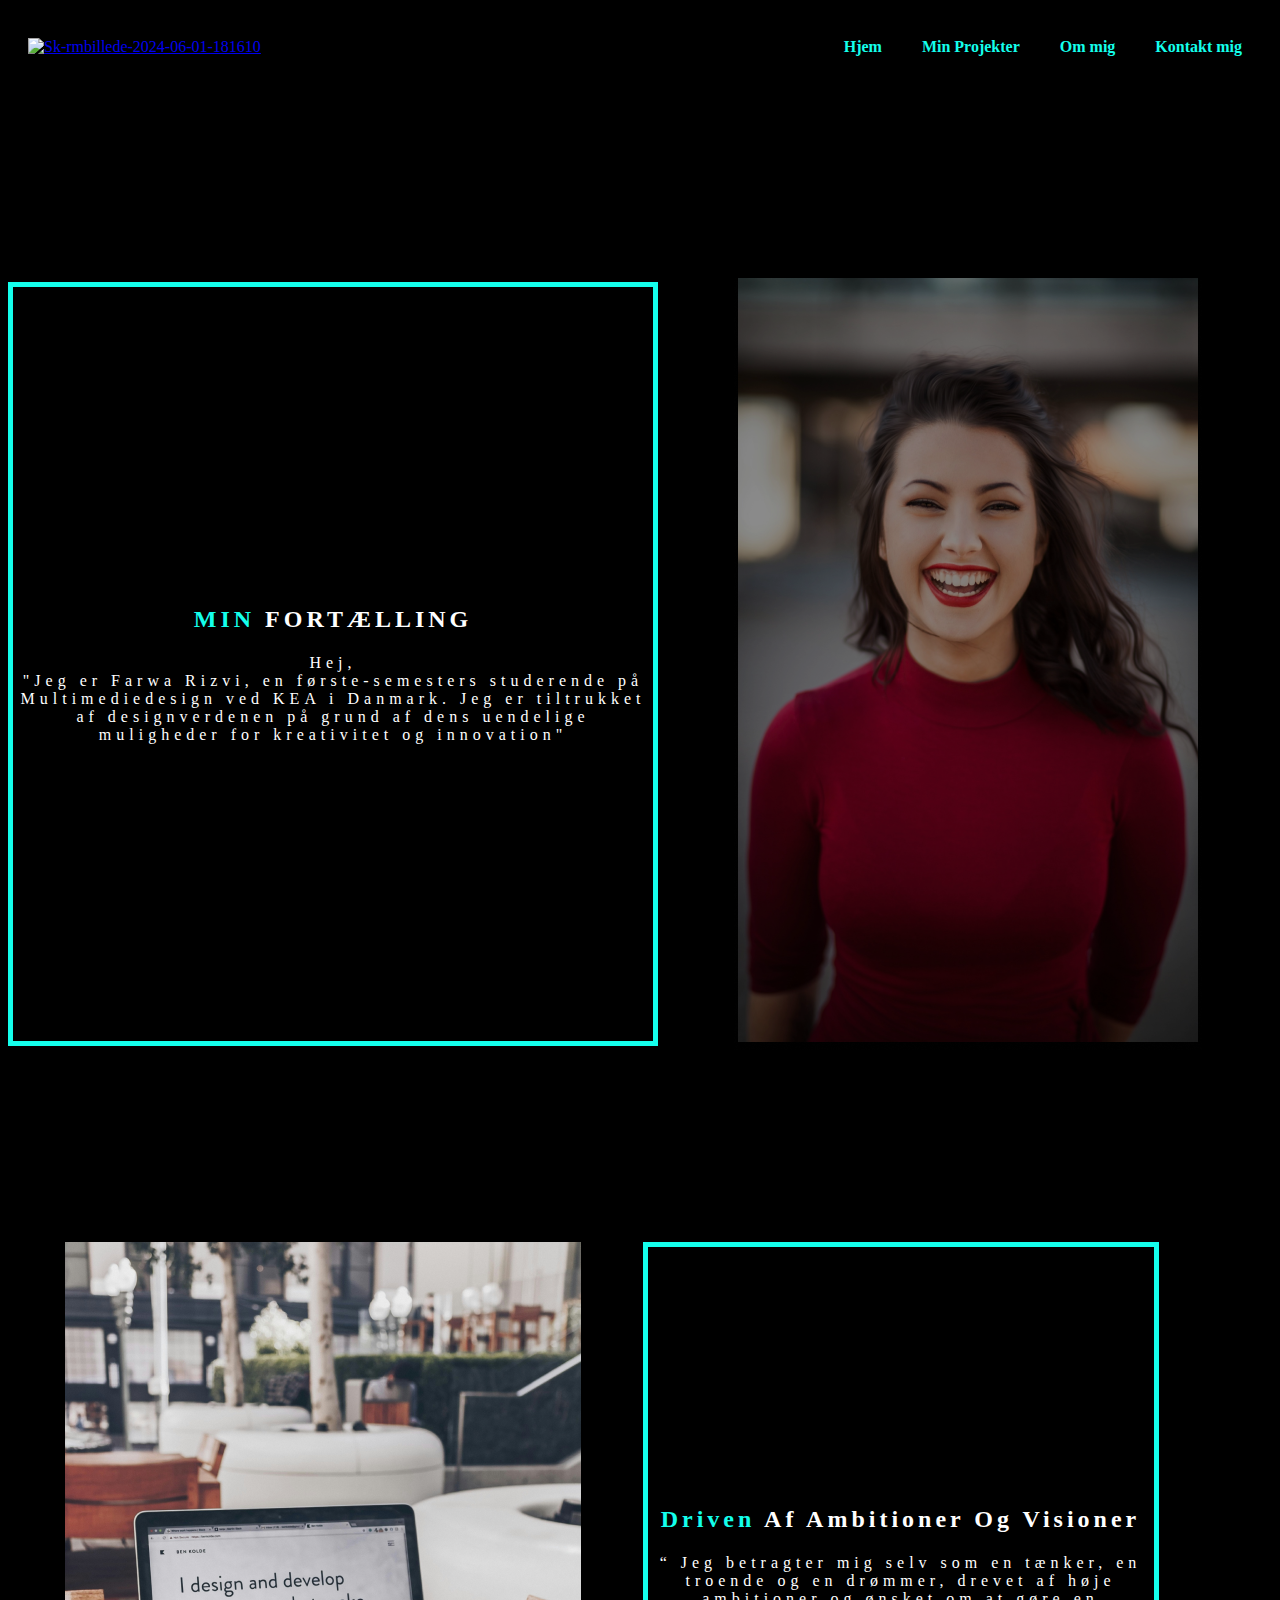
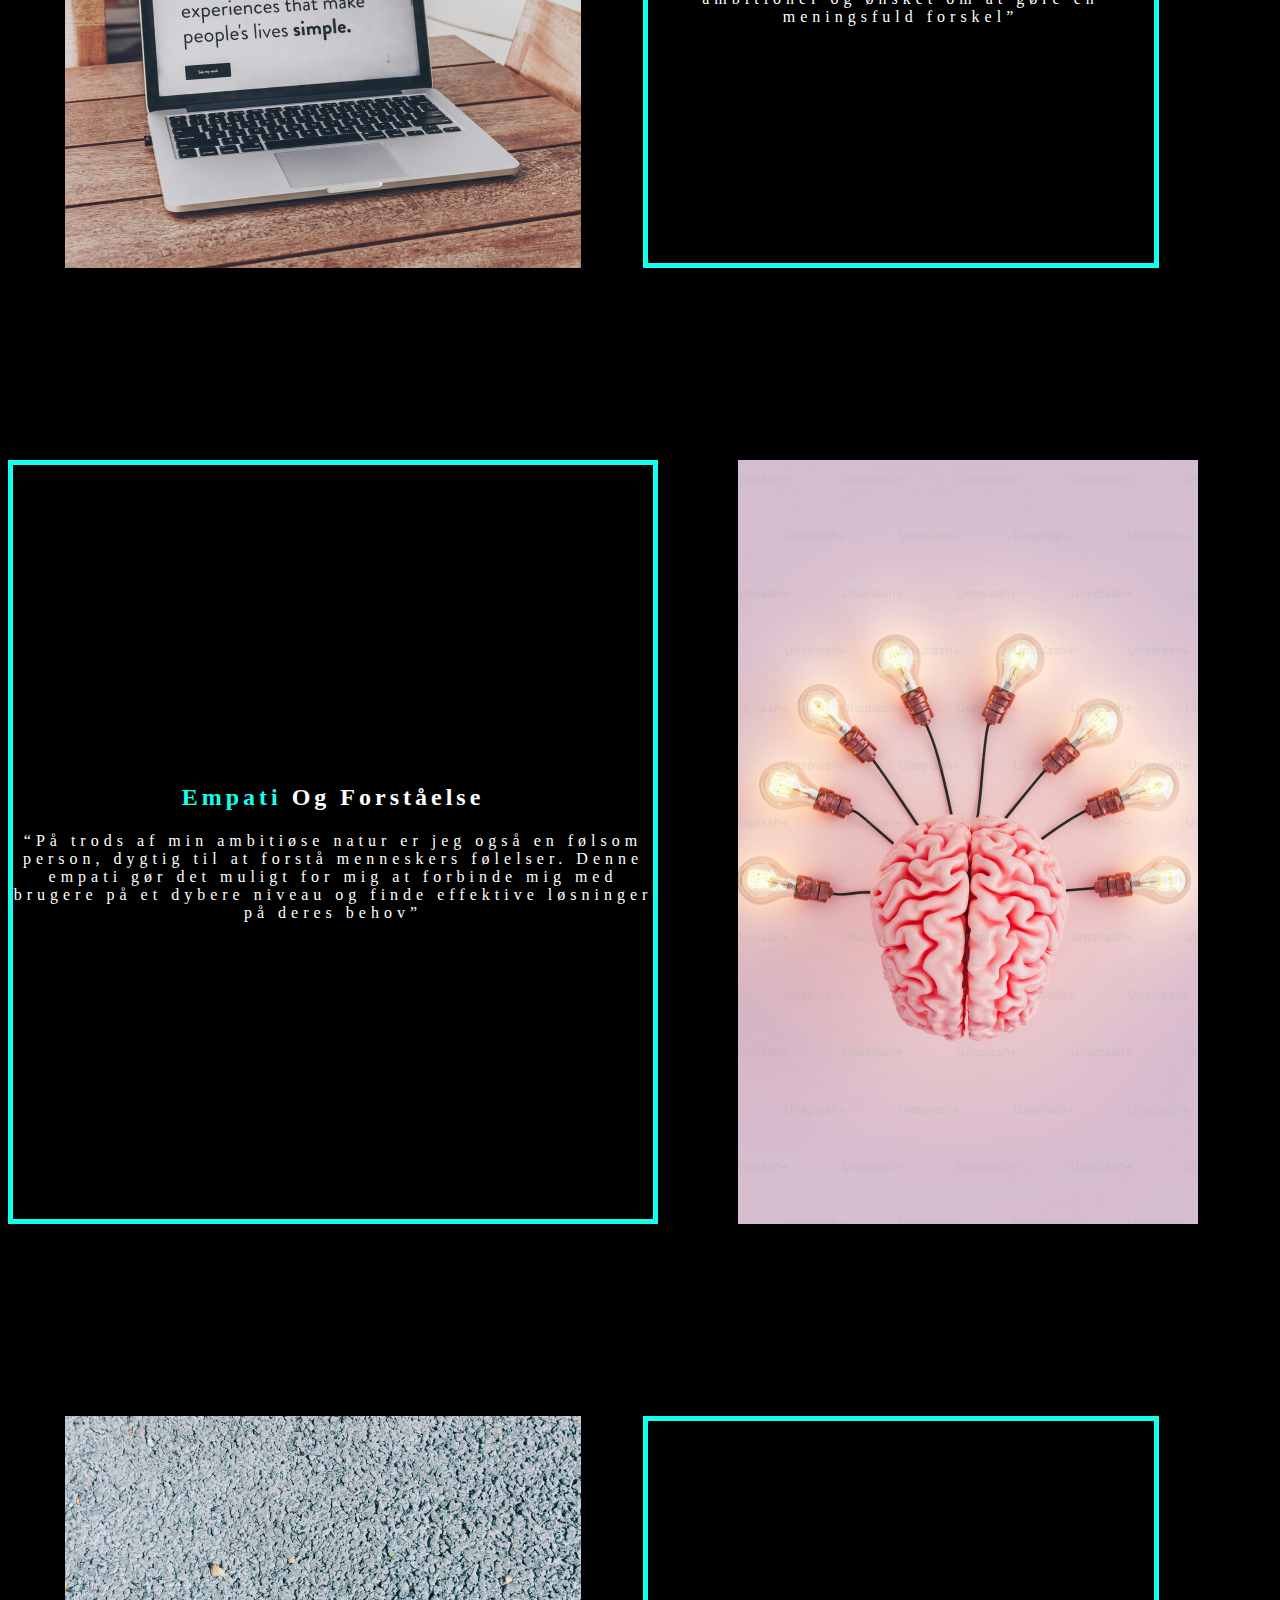
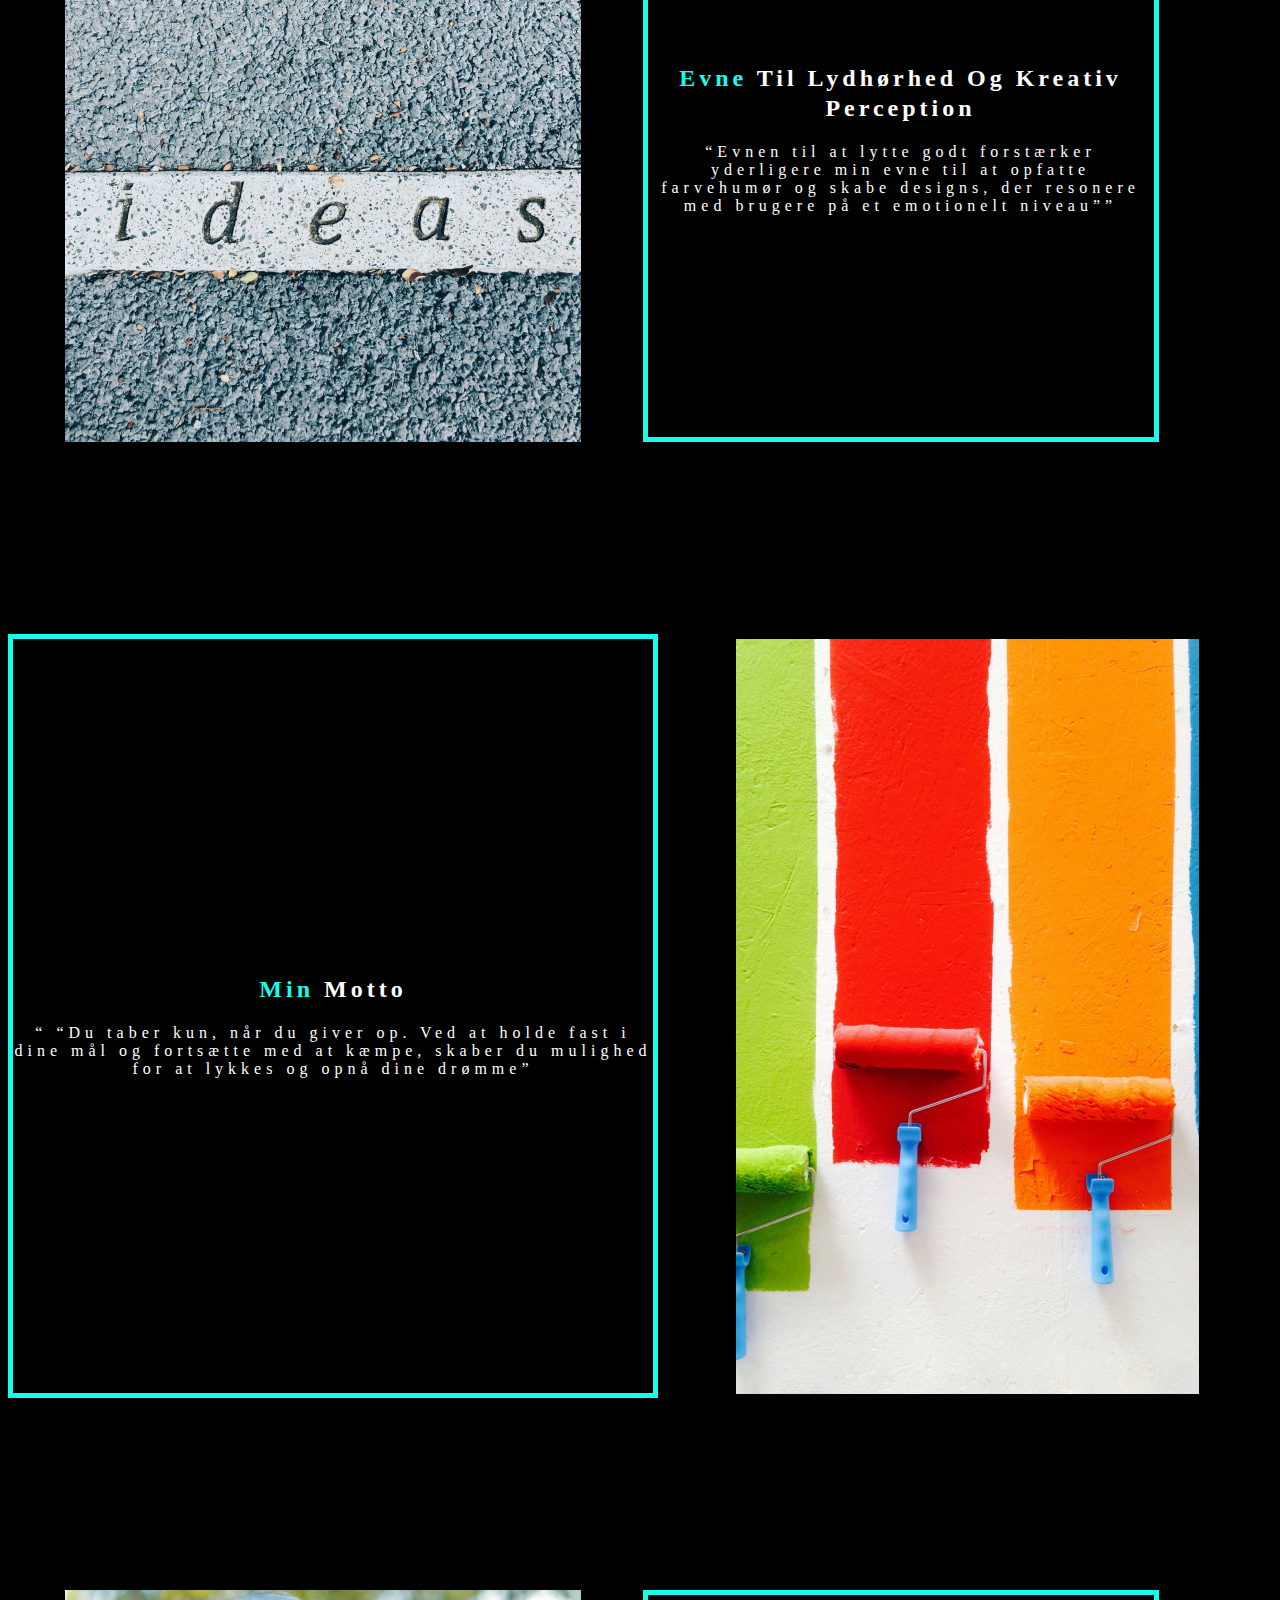
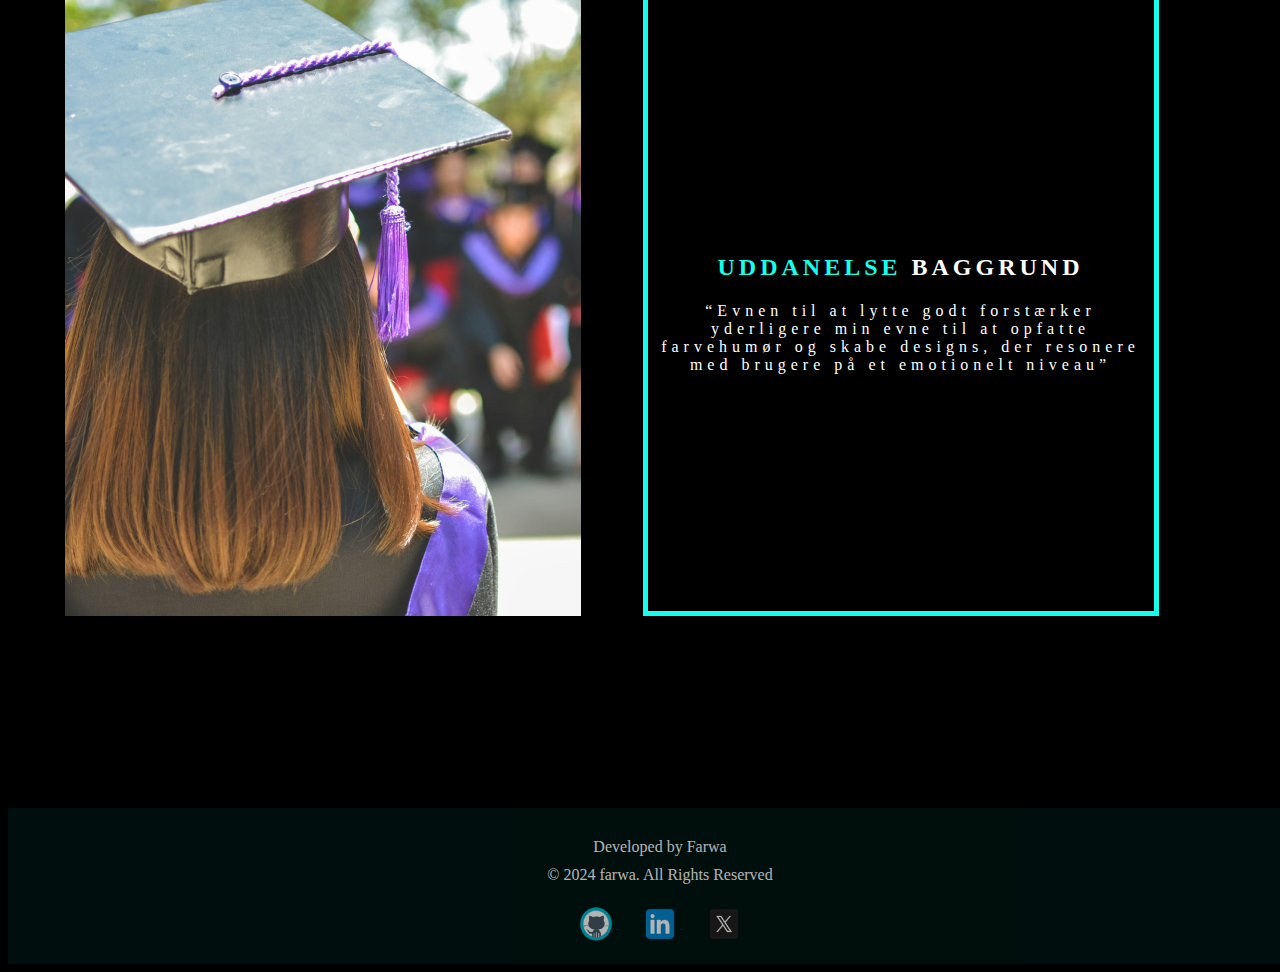
==== about.html @ d620ebc9 "work in progress" ====
<!DOCTYPE html>
<html lang="en">

<head>
    <meta charset="UTF-8">
    <meta name="viewport" content="width=device-width, initial-scale=1.0">
    <title>Om mig</title>
    <link rel="stylesheet" href="menu.css">
    <link rel="stylesheet" href="about.css">
    <!-- <link rel="stylesheet" href="footer.css"> -->
    <link rel="preconnect" href="https://fonts.googleapis.com">
    <link rel="preconnect" href="https://fonts.gstatic.com" crossorigin>
    <link href="https://fonts.googleapis.com/css2?family=Roboto+Mono:ital,wght@0,100..700;1,100..700&display=swap"
        rel="stylesheet">
    <link rel="preconnect" href="https://fonts.googleapis.com">
    <link rel="preconnect" href="https://fonts.gstatic.com" crossorigin>
    <link
        href="https://fonts.googleapis.com/css2?family=Roboto+Flex:opsz,wght@8..144,100..1000&family=Roboto+Mono:ital,wght@0,100..700;1,100..700&display=swap"
        rel="stylesheet">
</head>

<body>
    <!-- <div id="particles"></div> -->
    <!-- navbar -->
    <header>
        <div class="logo">
            <a href="/">
                <img src="https://i.ibb.co/Wgs2526/Sk-rmbillede-2024-06-01-181610.png"
                    alt="Sk-rmbillede-2024-06-01-181610"></a>

        </div>
        <nav>
            <ul class="menu">
                <li><a href="index.html">Hjem</a></li>
                <li><a href="projects.html">Min Projekter</a></li>
                <li><a href="about.html">Om mig</a></li>
                <li><a href="contact.html">Kontakt mig</a></li>
            </ul>
            <div class="burger">
                <div class="line"></div>
                <div class="line"></div>
                <div class="line"></div>
            </div>
        </nav>
    </header>
    <!-- end of navbar -->
    <!-- hero -->
    <div class="my-story grid-container">
        <div class="my-text">
            <h2 class="mission"><span style="color: rgba(20, 255, 236, 1);">MIN</span> FORTÆLLING</h2>
            <p class="support">Hej,<br>
                "Jeg er Farwa Rizvi, en første-semesters studerende på Multimediedesign ved KEA i Danmark. Jeg er
                tiltrukket af
                designverdenen på grund af dens uendelige muligheder for kreativitet og innovation"

            </p>
        </div>
        <div class="my-image">
            <img src="assets/mystoryimg.png" alt="my-story">
        </div>
    </div>
    <div class="ambitionstory grid-container">
        <div class="ambition-image">
            <img src="assets/designstory.png" alt="mydesign">
        </div>
        <div class="my-ambition">
            <h2 class="mission"><span style="color: rgba(20, 255, 236, 1);">Driven</span> af Ambitioner og Visioner</h2>
            <p class="support">“ Jeg betragter mig selv som en tænker, en troende og en drømmer, drevet af høje
                ambitioner og ønsket om at gøre en
                meningsfuld forskel”
            </p>
        </div>

    </div>
    <div class="my-story grid-container">
        <div class="my-text">
            <h2 class="mission"><span style="color: rgba(20, 255, 236, 1);">Empati</span> og forståelse</h2>
            <p class="support">“På trods af min ambitiøse natur er jeg også en følsom person, dygtig til at forstå
                menneskers følelser. Denne empati
                gør det muligt for mig at forbinde mig med brugere på et dybere niveau og finde effektive løsninger på
                deres behov”
            </p>
        </div>
        <div class="my-image">
            <img src="assets/empati.png" alt="my-story">
        </div>
    </div>

    <div class="ambitionstory grid-container">
        <div class="ambition-image">
            <img src="assets/ideasreal.png" alt="mydesign">
        </div>
        <div class="my-ambition">
            <h2 class="mission"><span style="color: rgba(20, 255, 236, 1);">Evne</span> til Lydhørhed og Kreativ
                Perception</h2>
            <p class="support">“Evnen til at lytte godt forstærker yderligere min evne til at opfatte farvehumør og
                skabe designs, der resonere med
                brugere på et emotionelt niveau””
            </p>
        </div>

    </div>
    <div class="my-story grid-container">
        <div class="my-text">
            <h2 class="mission"><span style="color: rgba(20, 255, 236, 1);">Min</span> Motto</h2>
            <p class="support">“ “Du taber kun, når du giver op. Ved at holde fast i dine mål og fortsætte med at kæmpe,
                skaber du mulighed for at lykkes
                og opnå dine drømme”
            </p>
        </div>
        <div class="my-image">
            <img src="assets/myrealmotto.png" alt="mydesign">
        </div>

    </div>
    <div class="ambitionstory grid-container">
        <div class="ambition-image">
            <img src="assets/graduate.png" alt="mydesign">
        </div>
        <div class="my-ambition">
            <h2 class="mission"><span style="color: rgba(20, 255, 236, 1);">UDDANELSE </span>BAGGRUND</h2>
            <p class="support">“Evnen til at lytte godt forstærker yderligere min evne til at opfatte farvehumør og
                skabe designs, der resonere med
                brugere på et emotionelt niveau”
            </p>
        </div>

    </div>
    <footer>
        <div class="col3">
            <div class="footer-text">
                <p>Developed by Farwa</p>
            </div>
            <div class="footer-text">
                <p>
                    © 2024 farwa. All Rights Reserved </p>

            </div>
            <div class="social-icons">
                <a href="https://github.com/farwa110/git-test/settings/pages" target="my github profile">
                    <img src="assets/GitHub.png" alt="GitHub">
                </a>
                <a href="https://www.linkedin.com/feed/" target="_blank">
                    <img src="assets/LinkedIn.png" alt="LinkedIn">
                </a>
                <a href="https://x.com/" target="_blank">
                    <img src="assets/TwitterX.png" alt="Twitter">
                </a>

            </div>

        </div>
    </footer>
    <!-- end of footer -->































    <script src="menu.js"></script>
</body>

</html>
---- menu.css ----
header {
  display: flex;
  justify-content: space-between;
  align-items: center;
  padding: 20px;
  background-color: black;
  box-shadow: 0 0 10px rgba(0, 0, 0, 0.1);
}

.logo img {
  width: 50px;
  height: 50px;
}

nav {
  display: flex;
  align-items: center;
}

.menu {
  display: flex;
  list-style: none;
  margin: 0;
  padding: 0;
}

.menu li {
  margin-right: 20px;
}

.menu li:last-child {
  margin-right: 0;
}

.menu a {
  display: block;
  padding: 10px;
  color: rgba(20, 255, 236, 1);
  text-decoration: none;
  transition: color 0.3s;
  text-align: end;
  font-weight: bold;
}

.menu a:hover {
  color: white;
}

.burger {
  width: 30px;
  height: 20px;
  cursor: pointer;
}

.burger .line {
  width: 100%;
  height: 2px;
  background-color: rgba(20, 255, 236, 1);
  margin-bottom: 5px;
  transition: 0.2s linear;
}
.burger {
  display: none;
}
@media screen and (max-width: 800px) {
  .menu {
    display: none;
  }
  .burger {
    display: block;
  }
  .burger.active .line:nth-child(1) {
    transform: rotate(45deg) translate(5px, 5px);
    transition: 0.2s linear;
  }

  .burger.active .line:nth-child(2) {
    opacity: 0;
    transition: 0.15s linear;
  }

  .burger.active .line:nth-child(3) {
    transform: rotate(-45deg) translate(5px, -5px);
    transition: 0.2s linear;
  }

  nav.active .menu {
    display: block;
    background-color: black;
    position: absolute;
    top: 60px;
    left: 0;
    width: 100%;
    box-shadow: 0 0 10px rgba(0, 0, 0, 0.1);
    z-index: 1;
  }

  nav.active .menu li {
    margin: 10px 20px;
  }

  nav.active .menu a {
    font-size: 24px;
  }
}
---- about.css ----
body {
  background: black;
}
/*
=============== 
Variables
===============
*/
:root {
  --ff-primary: "Roboto", monospace;
  --ff-secondary: "Roboto flex", sans-serif;
  --spacing: 0.25rem;
  --radius: 0.5rem;
}
/*
=============== 
Global Styles
===============
*/
h1,
h2,
h3,
h4 {
  letter-spacing: var(--spacing);
  text-transform: capitalize;
  line-height: 1.25;
  font-family: var(--ff-primary);
  color: white;
  font-family: Roboto monospace;
}
h1 {
  font-size: 4rem;
}
h2 {
  font-size: 1.5rem;
}
.underline h2 {
  white-space: nowrap;
}

h3 {
  font-size: 2.5rem;
  text-align: center;
  margin-top: 3rem;
  margin-bottom: 3rem;
}
h4 {
  font-size: 0.875rem;
}
/* .my-story {
  display: grid;
  grid-template-columns: 1fr 1fr;
  gap: 10px;
  justify-content: center;
  margin-top: 12rem;
}
.my-text {
  border: solid 1px white;
}
.ambitionstory {
  display: grid;
  grid-template-columns: 1fr 1fr;
  gap: 10px;
  justify-content: center;
  margin-top: 12rem;
}
.my-ambition {
  border: solid 1px white;
} */
.grid-container {
  display: grid;
  grid-template-columns: 1fr 1fr;
  gap: 5px;
  justify-content: center;
  align-items: center;
  margin-top: 12rem;
}

.my-text,
.my-ambition {
  text-align: center;
  border: solid 5px rgba(20, 255, 236, 1);
  display: flex;
  flex-direction: column;
  justify-content: center;
  align-items: center;
}
.my-text {
  height: 764px; /* Set the height to match the image */
  width: 650px; /* Set the width to match the image */
  box-sizing: border-box;
}
.my-ambition {
  height: 626px; /* Set the height to match the image */
  width: 516px; /* Set the width to match the image */
  box-sizing: border-box;
}
.my-image,
.ambition-image {
  display: flex;
  justify-content: center;
  align-items: center;
}

.my-image img,
.ambition-image img {
  max-width: 100%;
  height: auto;
}

h2.mission span {
  color: rgba(20, 255, 236, 1);
}

p.support {
  margin: 0;
  font-style: var(--ff-secondary);
  color: white;
  letter-spacing: 5px;
}

/*
=============== 
footer Section
===============
*/

footer {
  background-color: #001412;
  opacity: 0.7;
  width: 100%;
  text-align: center;
  padding: 20px;
  margin-top: 12rem;
  color: white;
}
.social-icons img {
  width: 40px;
  height: 40px;
  vertical-align: middle;
}
.footer-text p {
  margin: 10px 0;
}

.footer-text {
  margin-bottom: 10px;
}

.footer-social-icons {
  margin-top: 10px;
}
.social-icons {
  margin-top: 20px;
}

.social-icons a {
  margin: 0 10px;
}
---- footer.css ----
footer {
  background-color: #001412;
  opacity: 0.7;
  width: 100%;
  text-align: center;
  padding: 20px;
  margin-top: 12rem;
  color: white;
}
/* .footer-container {
  display: flex;
} */
/* .social-icons {
  display: grid;
  grid-template-rows: 1fr;
} */
.social-icons img {
  width: 40px;
  height: 40px;
  /* vertical-align: middle; */
  margin-left: 50%;
}
.footer-text p {
  margin: 10px 0;
}

.footer-text {
  margin-bottom: 10px;
}

.footer-social-icons {
  margin-top: 10px;
}
.social-icons {
  margin-top: 20px;
}

.social-icons a {
  margin: 0 10px;
}
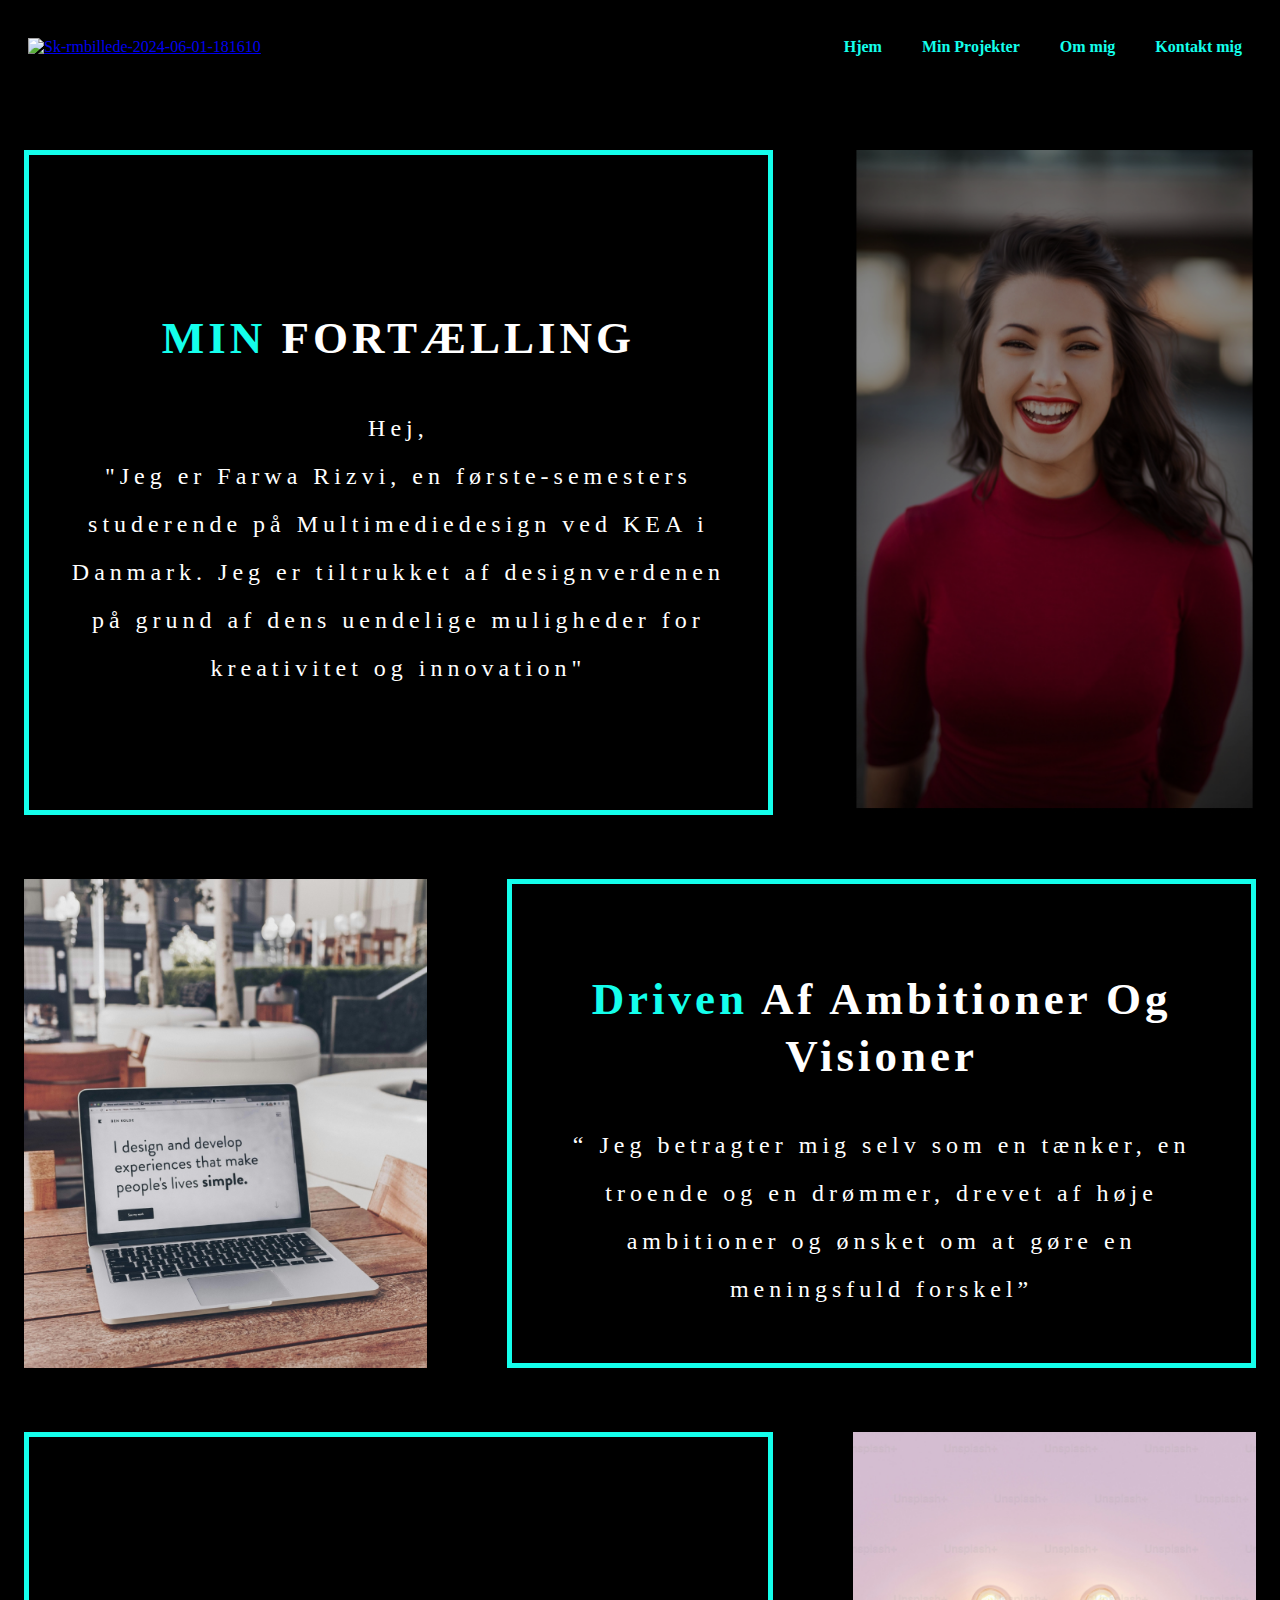
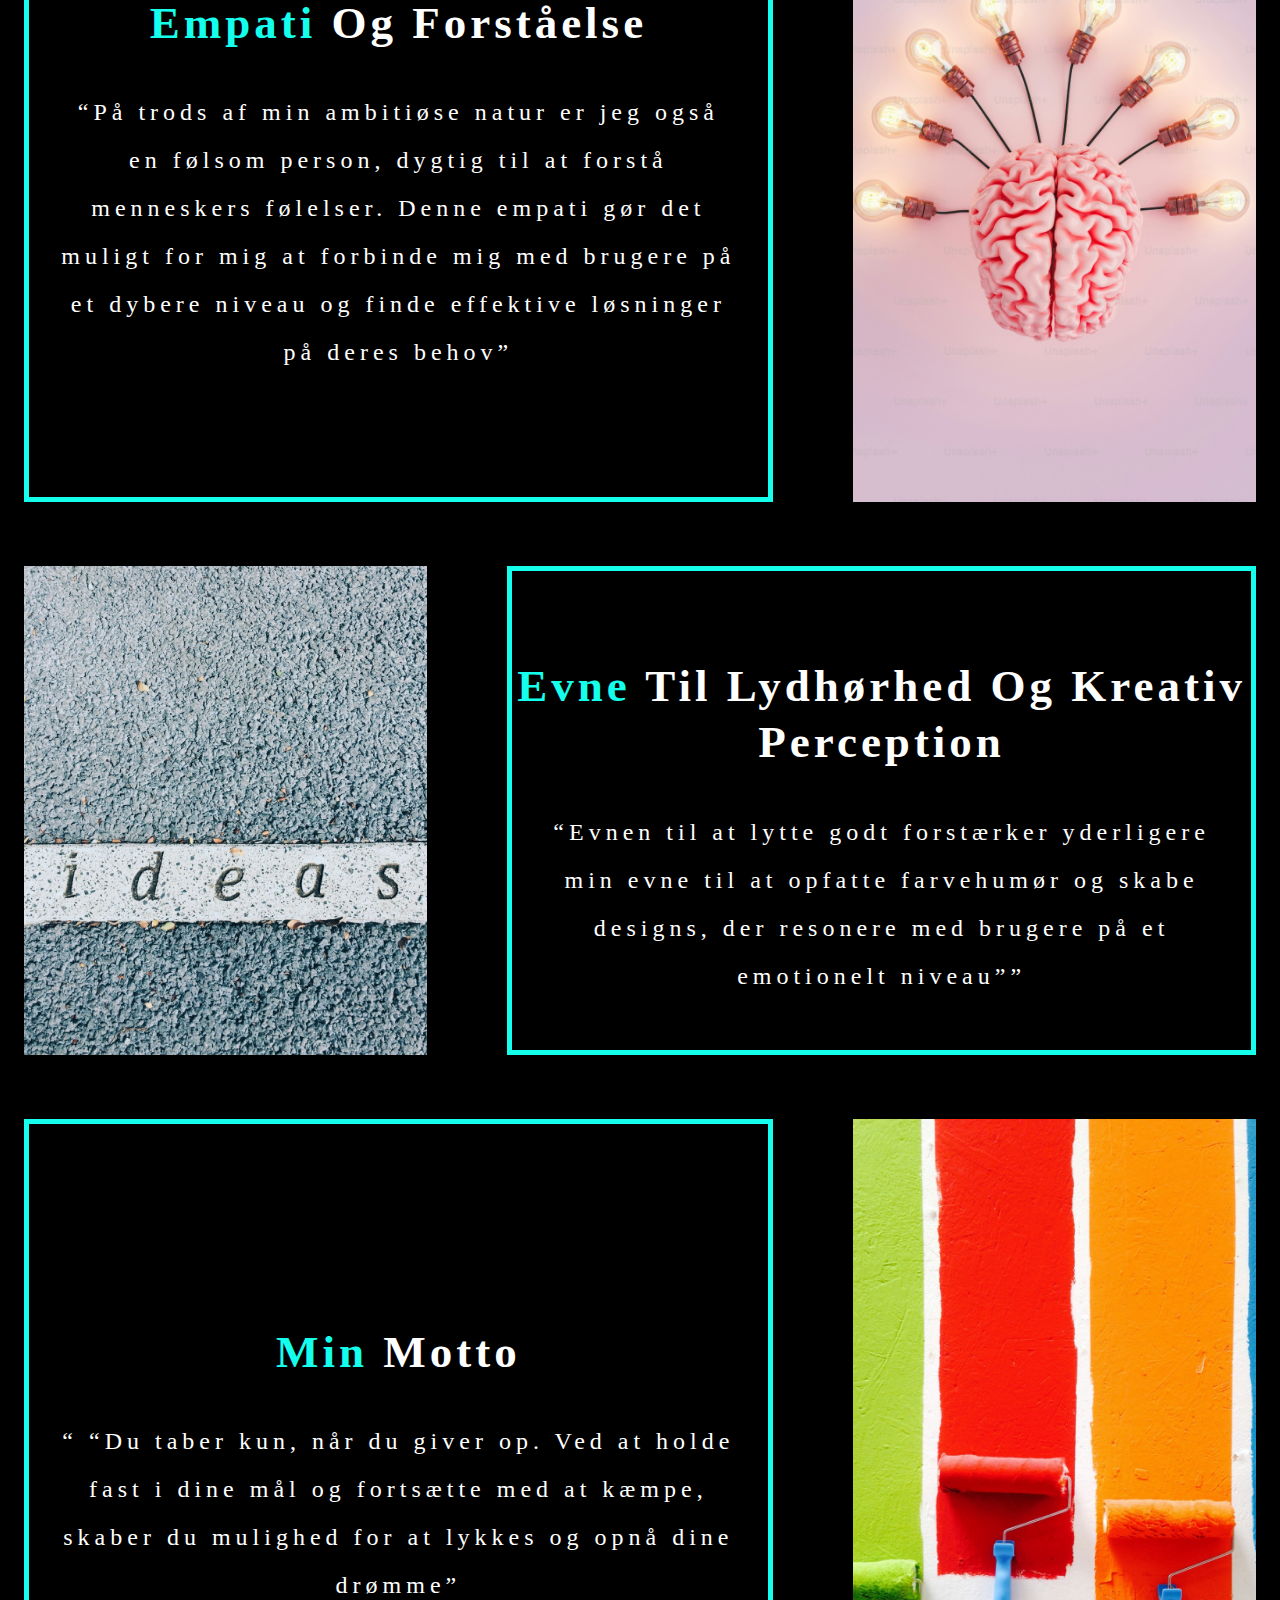
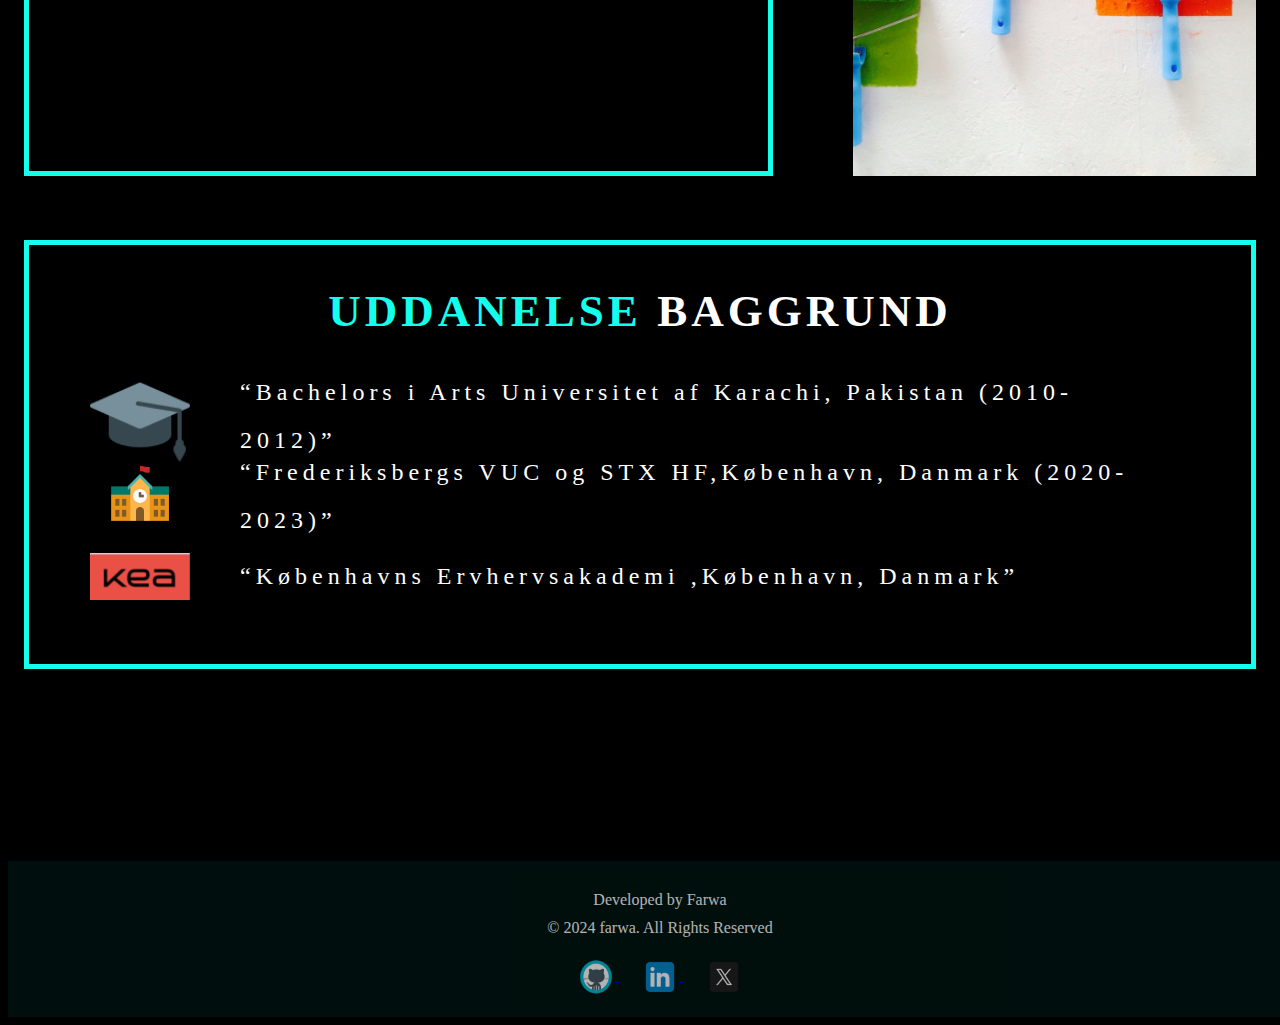
==== commit 6d59d2be: "feat: completed the responsive design" ====
--- a/about.html
+++ b/about.html
@@ -45,7 +45,7 @@
     </header>
     <!-- end of navbar -->
     <!-- hero -->
-    <div class="my-story grid-container">
+    <div class="my-story ">
         <div class="my-text">
             <h2 class="mission"><span style="color: rgba(20, 255, 236, 1);">MIN</span> FORTÆLLING</h2>
             <p class="support">Hej,<br>
@@ -59,7 +59,7 @@
             <img src="assets/mystoryimg.png" alt="my-story">
         </div>
     </div>
-    <div class="ambitionstory grid-container">
+    <div class="ambitionstory ">
         <div class="ambition-image">
             <img src="assets/designstory.png" alt="mydesign">
         </div>
@@ -72,7 +72,7 @@
         </div>
 
     </div>
-    <div class="my-story grid-container">
+    <div class="my-story ">
         <div class="my-text">
             <h2 class="mission"><span style="color: rgba(20, 255, 236, 1);">Empati</span> og forståelse</h2>
             <p class="support">“På trods af min ambitiøse natur er jeg også en følsom person, dygtig til at forstå
@@ -86,7 +86,7 @@
         </div>
     </div>
 
-    <div class="ambitionstory grid-container">
+    <div class="ambitionstory ">
         <div class="ambition-image">
             <img src="assets/ideasreal.png" alt="mydesign">
         </div>
@@ -100,7 +100,7 @@
         </div>
 
     </div>
-    <div class="my-story grid-container">
+    <div class="my-story ">
         <div class="my-text">
             <h2 class="mission"><span style="color: rgba(20, 255, 236, 1);">Min</span> Motto</h2>
             <p class="support">“ “Du taber kun, når du giver op. Ved at holde fast i dine mål og fortsætte med at kæmpe,
@@ -113,16 +113,39 @@
         </div>
 
     </div>
-    <div class="ambitionstory grid-container">
-        <div class="ambition-image">
-            <img src="assets/graduate.png" alt="mydesign">
-        </div>
-        <div class="my-ambition">
+    <div class="ambitionstory-last ">
+
+        <div class="my-ambition ambition-last">
             <h2 class="mission"><span style="color: rgba(20, 255, 236, 1);">UDDANELSE </span>BAGGRUND</h2>
-            <p class="support">“Evnen til at lytte godt forstærker yderligere min evne til at opfatte farvehumør og
-                skabe designs, der resonere med
-                brugere på et emotionelt niveau”
-            </p>
+            <div class="education">
+                <img src="./assets/graduation_cap.png" alt="Description of Image">
+                <p class="support">“Bachelors i Arts
+                    Universitet af Karachi,
+                    Pakistan (2010-2012)”
+                </p>
+
+            </div>
+            <div class="education">
+                <img src="./assets/school_b.png" alt="Description of Image">
+
+                <p class="support">“Frederiksbergs VUC og STX
+                    HF,København,
+                    Danmark (2020-2023)”
+                </p>
+            </div>
+
+
+            <div class="education">
+                <img src="./assets/kea_logo.png" alt="Description of Image">
+                <p class="support">“Københavns Ervhervsakademi
+                    ,København,
+                    Danmark”
+                </p>
+
+            </div>
+
+
+
         </div>
 
     </div>
--- a/about.css
+++ b/about.css
@@ -47,32 +47,28 @@
 h4 {
   font-size: 0.875rem;
 }
-/* .my-story {
+.my-story {
   display: grid;
-  grid-template-columns: 1fr 1fr;
-  gap: 10px;
-  justify-content: center;
-  margin-top: 12rem;
-}
-.my-text {
+  grid-template-columns: 1.3fr 0.7fr;
+  gap: 5rem;
+  justify-content: center;
+  align-items: center;
+  margin: 4rem 1rem;
+}
+/* .my-text {
   border: solid 1px white;
-}
+} */
 .ambitionstory {
   display: grid;
-  grid-template-columns: 1fr 1fr;
-  gap: 10px;
-  justify-content: center;
-  margin-top: 12rem;
-}
-.my-ambition {
+  grid-template-columns: 0.7fr 1.3fr;
+  gap: 5rem;
+  justify-content: center;
+  margin: 4rem 1rem;
+}
+/* .my-ambition {
   border: solid 1px white;
-} */
+}  */
 .grid-container {
-  display: grid;
-  grid-template-columns: 1fr 1fr;
-  gap: 5px;
-  justify-content: center;
-  align-items: center;
   margin-top: 12rem;
 }
 
@@ -86,13 +82,13 @@
   align-items: center;
 }
 .my-text {
-  height: 764px; /* Set the height to match the image */
-  width: 650px; /* Set the width to match the image */
+  height: 100%; /* Set the height to match the image */
+  width: 100%; /* Set the width to match the image */
   box-sizing: border-box;
 }
 .my-ambition {
-  height: 626px; /* Set the height to match the image */
-  width: 516px; /* Set the width to match the image */
+  height: 100%; /* Set the height to match the image */
+  width: 100%; /* Set the width to match the image */
   box-sizing: border-box;
 }
 .my-image,
@@ -104,8 +100,8 @@
 
 .my-image img,
 .ambition-image img {
-  max-width: 100%;
-  height: auto;
+  width: 100%;
+  height: 100%;
 }
 
 h2.mission span {
@@ -118,7 +114,90 @@
   color: white;
   letter-spacing: 5px;
 }
-
+.mission {
+  font-size: 45px;
+}
+.support {
+  font-size: 24px;
+  padding: 0px 30px;
+  line-height: 2;
+}
+.ambitionstory-last {
+  margin: 4rem 1rem;
+}
+.ambition-last {
+  padding-bottom: 3rem;
+}
+.education {
+  display: grid;
+  grid-template-columns: 100px 1fr;
+  grid-template-rows: 80px;
+  width: 90%;
+  align-items: center;
+  justify-content: center;
+  gap: 20px;
+}
+.education img {
+  width: 100%;
+}
+.education p {
+  text-align: left;
+}
+
+@media screen and (max-width: 1080px) {
+  .my-story {
+    grid-template-columns: 1fr;
+    grid-template-rows: 500px 600px;
+    gap: 50px;
+  }
+  .ambitionstory {
+    grid-template-columns: 1fr;
+    grid-template-rows: 500px 600px;
+    gap: 50px;
+  }
+  .ambition-image {
+    order: 2;
+  }
+  .my-image img,
+  .ambition-image img {
+    width: auto;
+    height: 600px;
+  }
+}
+@media screen and (max-width: 930px) {
+  .education {
+    padding: 10px;
+    width: 95%;
+  }
+}
+@media screen and (max-width: 870px) {
+  .education {
+    grid-template-rows: 150px 1fr;
+  }
+}
+
+@media screen and (max-width: 570px) {
+  .education {
+    grid-template-rows: 227px 1fr;
+  }
+}
+@media screen and (max-width: 700px) {
+  .my-story {
+    grid-template-rows: 600px 600px;
+  }
+}
+@media screen and (max-width: 580px) {
+  .ambitionstory,
+  .my-story {
+    grid-template-rows: 700px 600px;
+  }
+}
+@media screen and (max-width: 520px) {
+  .ambitionstory,
+  .my-story {
+    grid-template-rows: 950px 600px;
+  }
+}
 /*
 =============== 
 footer Section
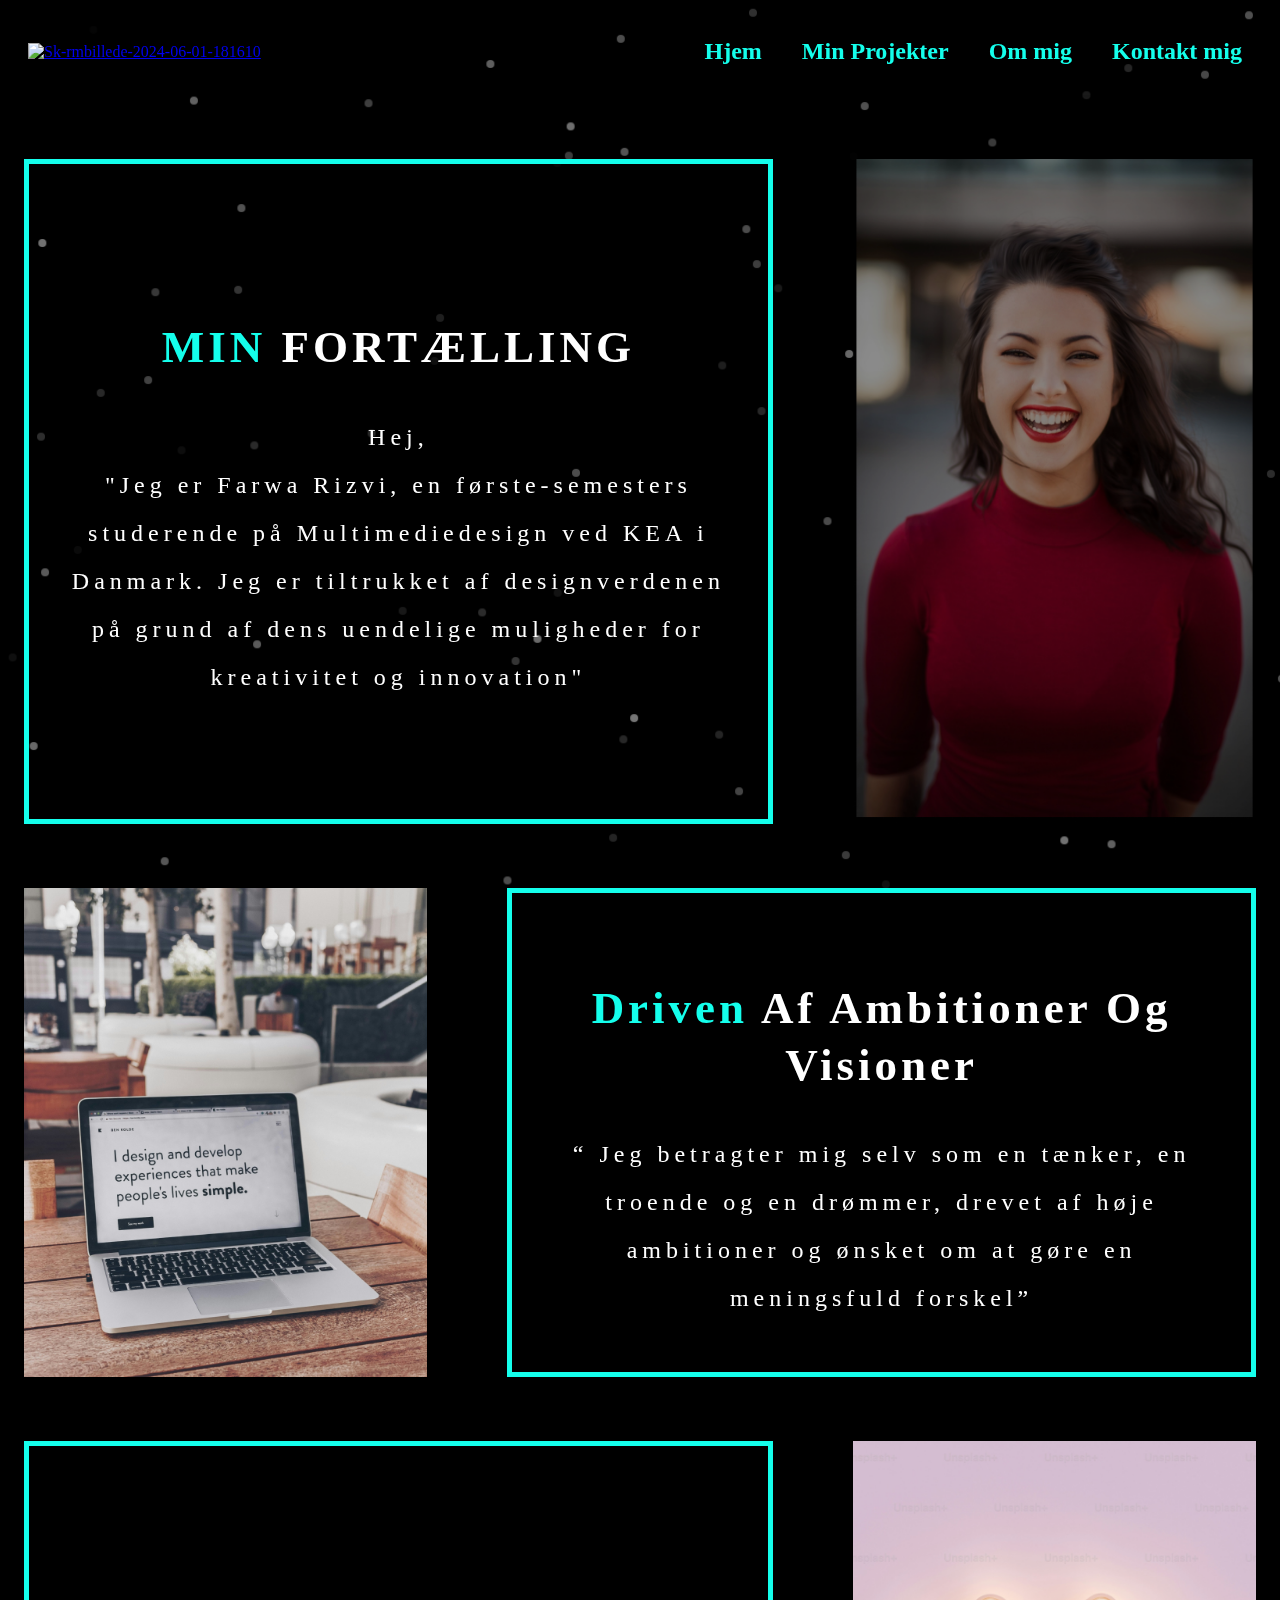
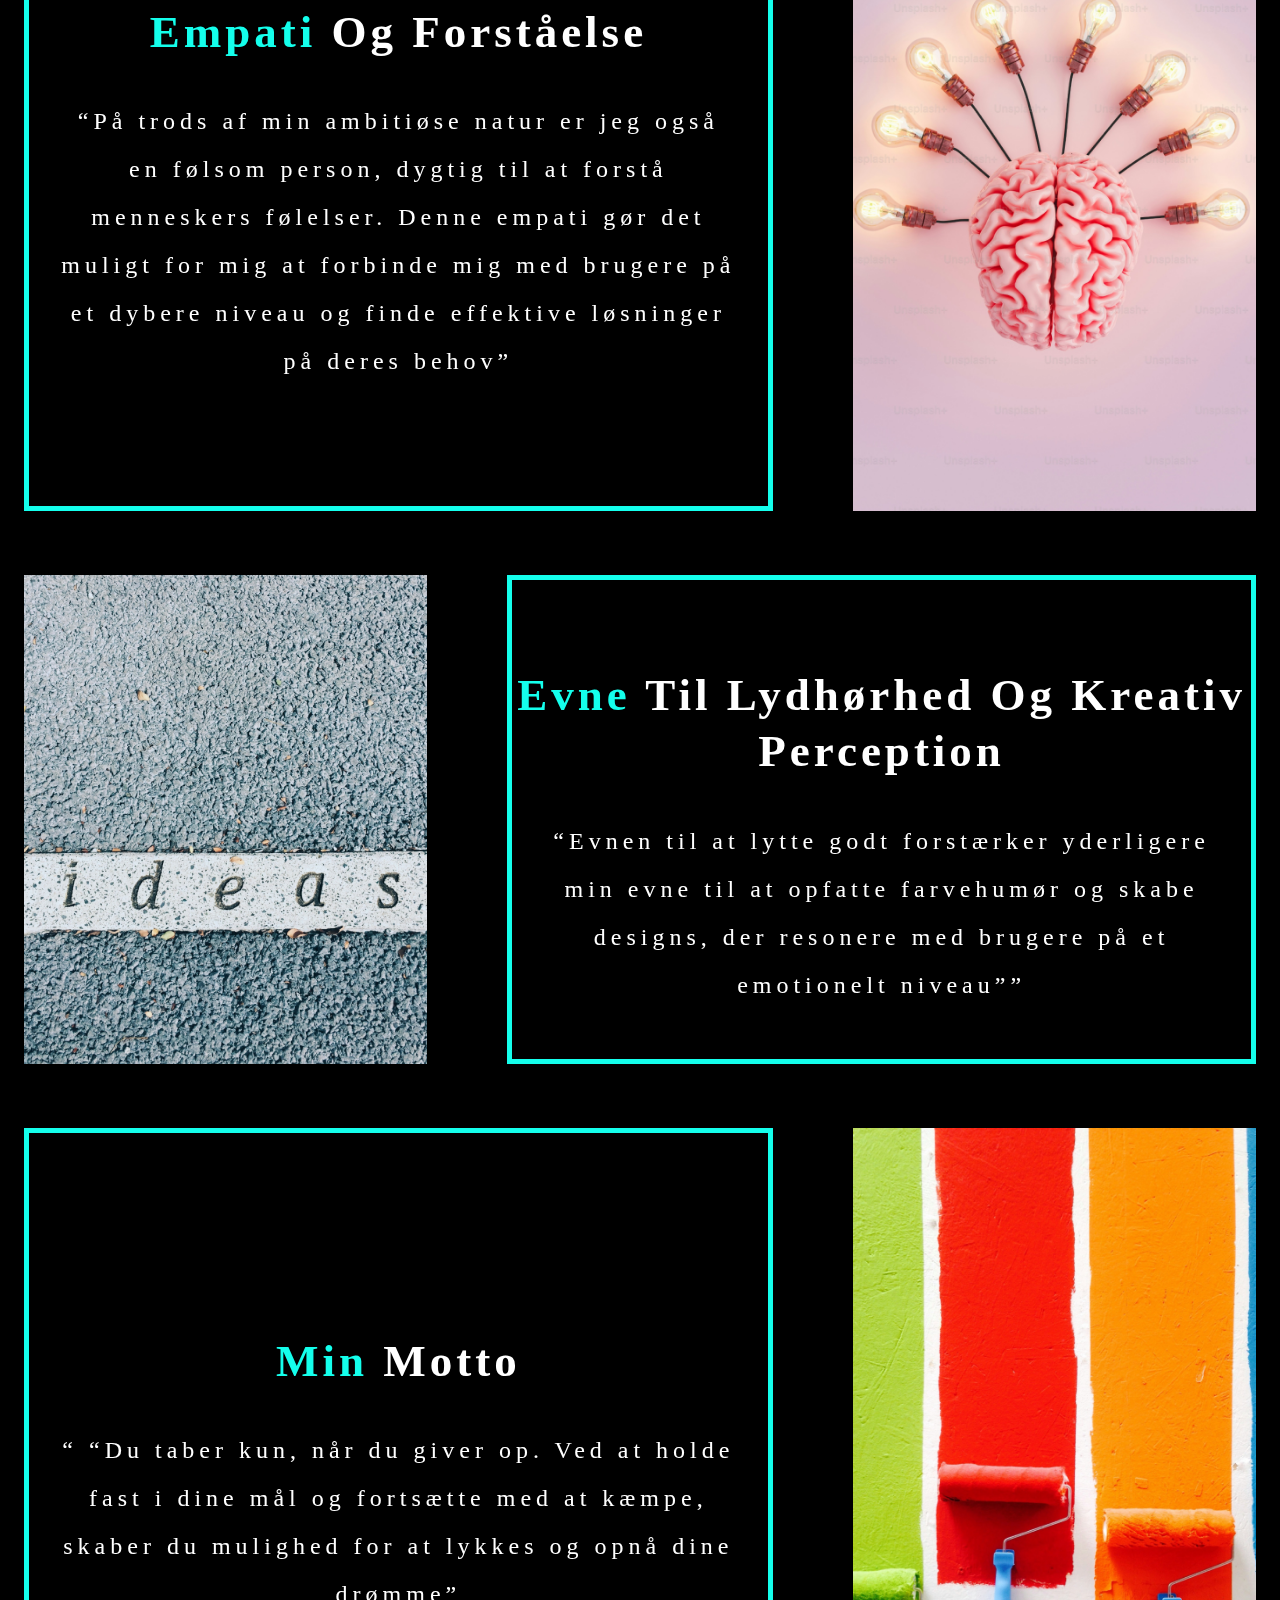
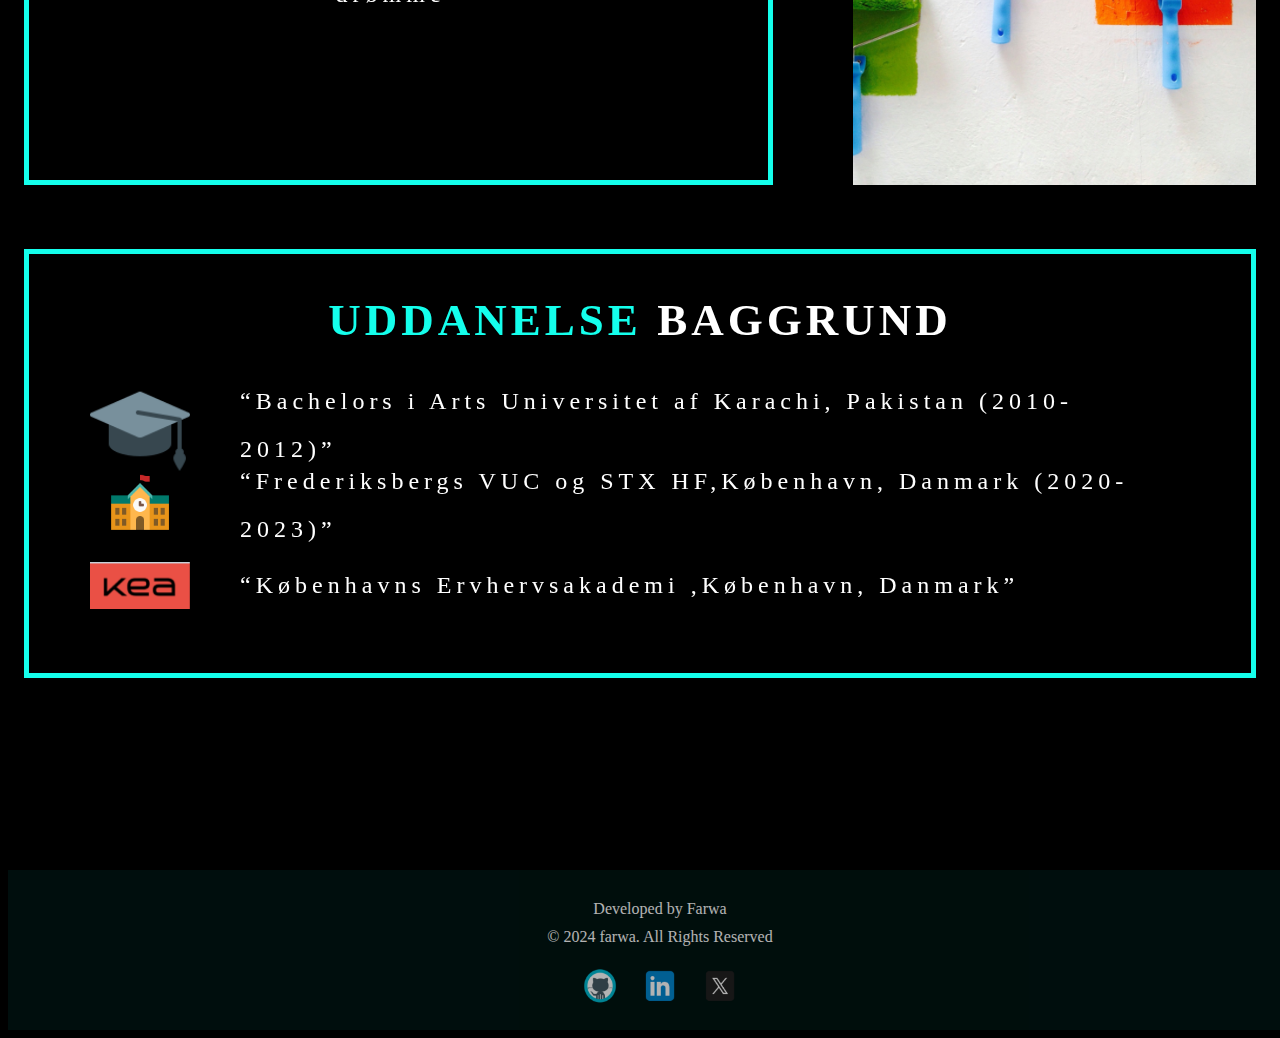
==== commit 116da593: "making the background work" ====
--- a/about.html
+++ b/about.html
@@ -7,7 +7,8 @@
     <title>Om mig</title>
     <link rel="stylesheet" href="menu.css">
     <link rel="stylesheet" href="about.css">
-    <!-- <link rel="stylesheet" href="footer.css"> -->
+    <link rel="stylesheet" href="footer.css">
+    <link rel="stylesheet" href="particle.css">
     <link rel="preconnect" href="https://fonts.googleapis.com">
     <link rel="preconnect" href="https://fonts.gstatic.com" crossorigin>
     <link href="https://fonts.googleapis.com/css2?family=Roboto+Mono:ital,wght@0,100..700;1,100..700&display=swap"
@@ -20,7 +21,7 @@
 </head>
 
 <body>
-    <!-- <div id="particles"></div> -->
+    <div id="particles"></div>
     <!-- navbar -->
     <header>
         <div class="logo">
@@ -150,7 +151,7 @@
 
     </div>
     <footer>
-        <div class="col3">
+        <div class="footer-container">
             <div class="footer-text">
                 <p>Developed by Farwa</p>
             </div>
@@ -207,6 +208,7 @@
 
 
     <script src="menu.js"></script>
+    <script src="particle.js"></script>
 </body>
 
 </html>--- a/menu.css
+++ b/menu.css
@@ -3,8 +3,9 @@
   justify-content: space-between;
   align-items: center;
   padding: 20px;
-  background-color: black;
+  background-color: transparent;
   box-shadow: 0 0 10px rgba(0, 0, 0, 0.1);
+  /* opacity: 0.9; */
 }
 
 .logo img {
@@ -39,7 +40,8 @@
   text-decoration: none;
   transition: color 0.3s;
   text-align: end;
-  font-weight: bold;
+  font-size: x-large;
+  font-weight: 800;
 }
 
 .menu a:hover {
@@ -93,6 +95,7 @@
     width: 100%;
     box-shadow: 0 0 10px rgba(0, 0, 0, 0.1);
     z-index: 1;
+    opacity: 0.9;
   }
 
   nav.active .menu li {
--- a/about.css
+++ b/about.css
@@ -13,7 +13,7 @@
   --radius: 0.5rem;
 }
 /*
-=============== 
+===============
 Global Styles
 ===============
 */
@@ -82,13 +82,13 @@
   align-items: center;
 }
 .my-text {
-  height: 100%; /* Set the height to match the image */
-  width: 100%; /* Set the width to match the image */
+  height: 100%;
+  width: 100%;
   box-sizing: border-box;
 }
 .my-ambition {
-  height: 100%; /* Set the height to match the image */
-  width: 100%; /* Set the width to match the image */
+  height: 100%;
+  width: 100%;
   box-sizing: border-box;
 }
 .my-image,
@@ -198,41 +198,3 @@
     grid-template-rows: 950px 600px;
   }
 }
-/*
-=============== 
-footer Section
-===============
-*/
-
-footer {
-  background-color: #001412;
-  opacity: 0.7;
-  width: 100%;
-  text-align: center;
-  padding: 20px;
-  margin-top: 12rem;
-  color: white;
-}
-.social-icons img {
-  width: 40px;
-  height: 40px;
-  vertical-align: middle;
-}
-.footer-text p {
-  margin: 10px 0;
-}
-
-.footer-text {
-  margin-bottom: 10px;
-}
-
-.footer-social-icons {
-  margin-top: 10px;
-}
-.social-icons {
-  margin-top: 20px;
-}
-
-.social-icons a {
-  margin: 0 10px;
-}
--- a/footer.css
+++ b/footer.css
@@ -1,3 +1,9 @@
+/*
+=============== 
+footer Section
+===============
+*/
+
 footer {
   background-color: #001412;
   opacity: 0.7;
@@ -7,18 +13,14 @@
   margin-top: 12rem;
   color: white;
 }
-/* .footer-container {
+.social-icons {
   display: flex;
-} */
-/* .social-icons {
-  display: grid;
-  grid-template-rows: 1fr;
-} */
+  align-items: center;
+  justify-content: center;
+}
 .social-icons img {
   width: 40px;
   height: 40px;
-  /* vertical-align: middle; */
-  margin-left: 50%;
 }
 .footer-text p {
   margin: 10px 0;
--- a/particle.css
+++ b/particle.css
@@ -0,0 +1,15 @@
+#particles {
+  width: 100%;
+  height: 50vh;
+  position: fixed;
+  top: 0;
+  z-index: -1;
+}
+
+.particle {
+  position: absolute;
+  border-radius: 50%;
+  background: #787878;
+  height: 8px;
+  width: 8px;
+}
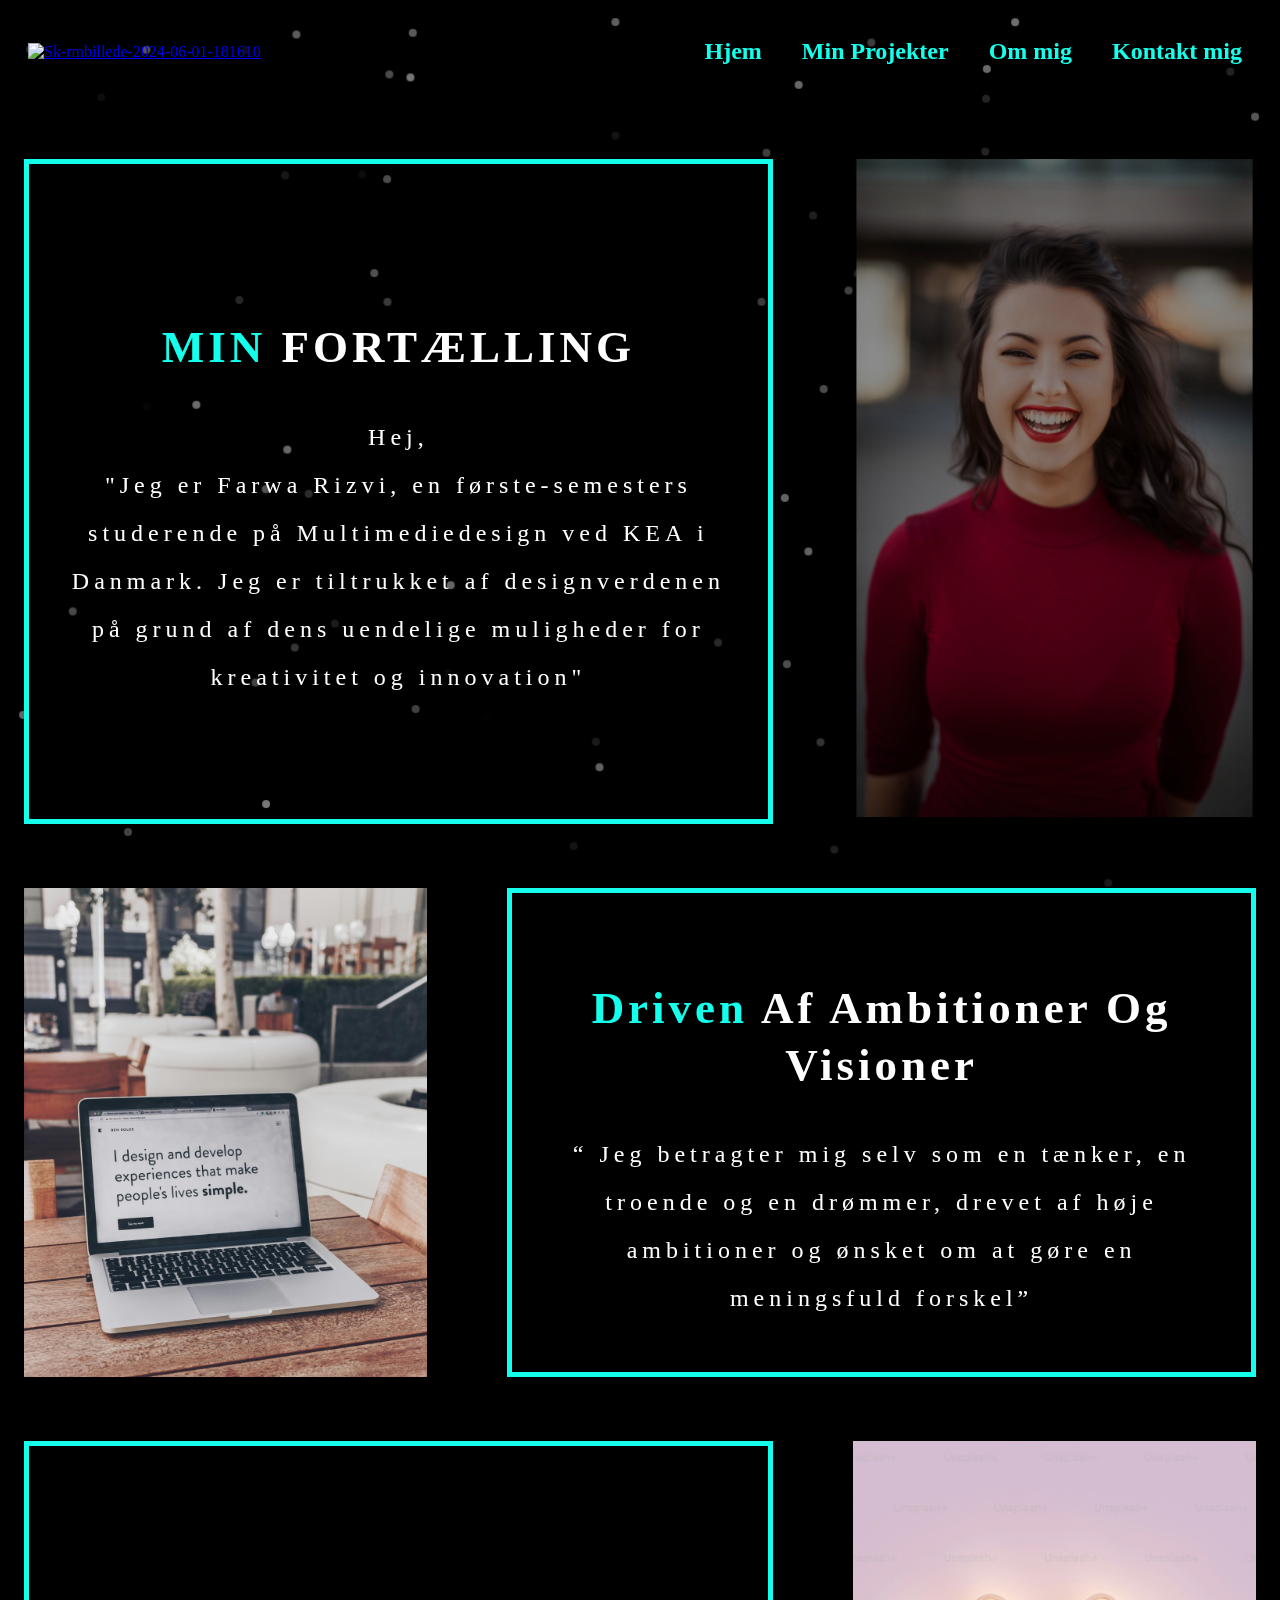
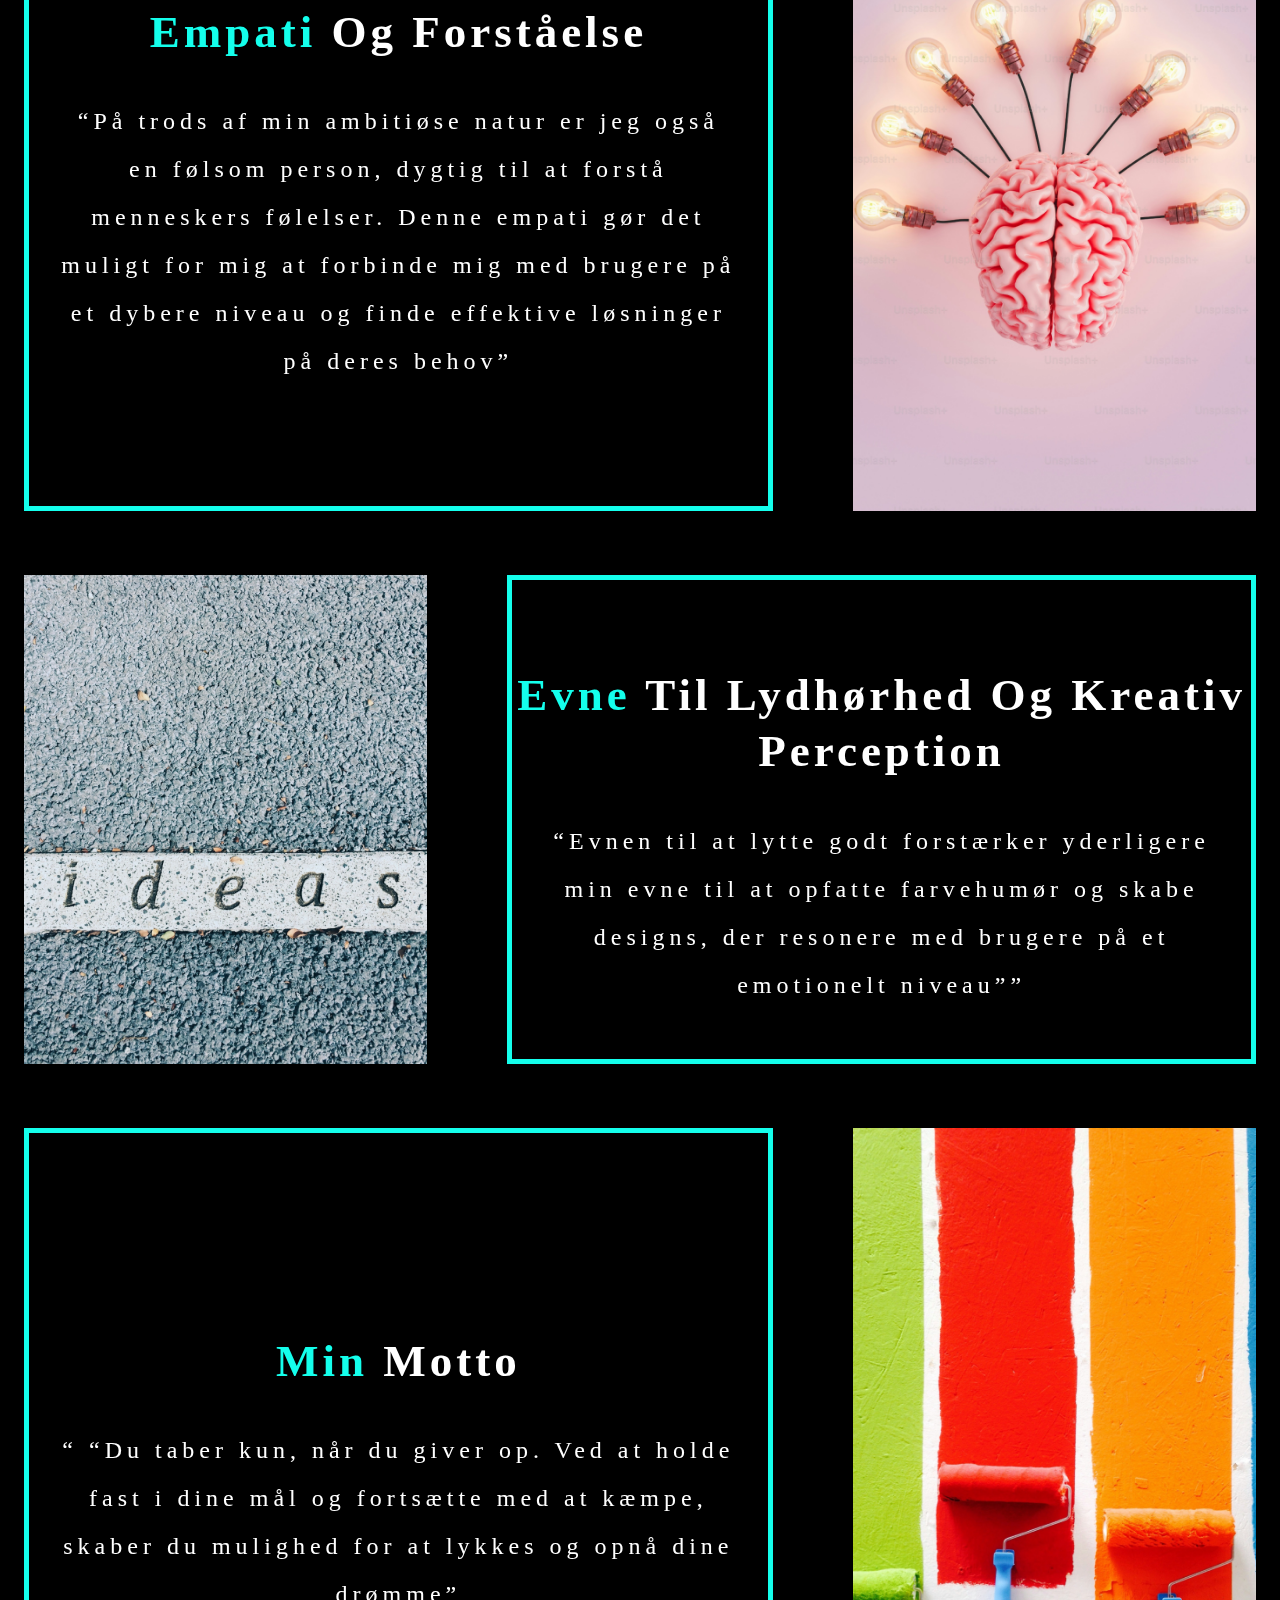
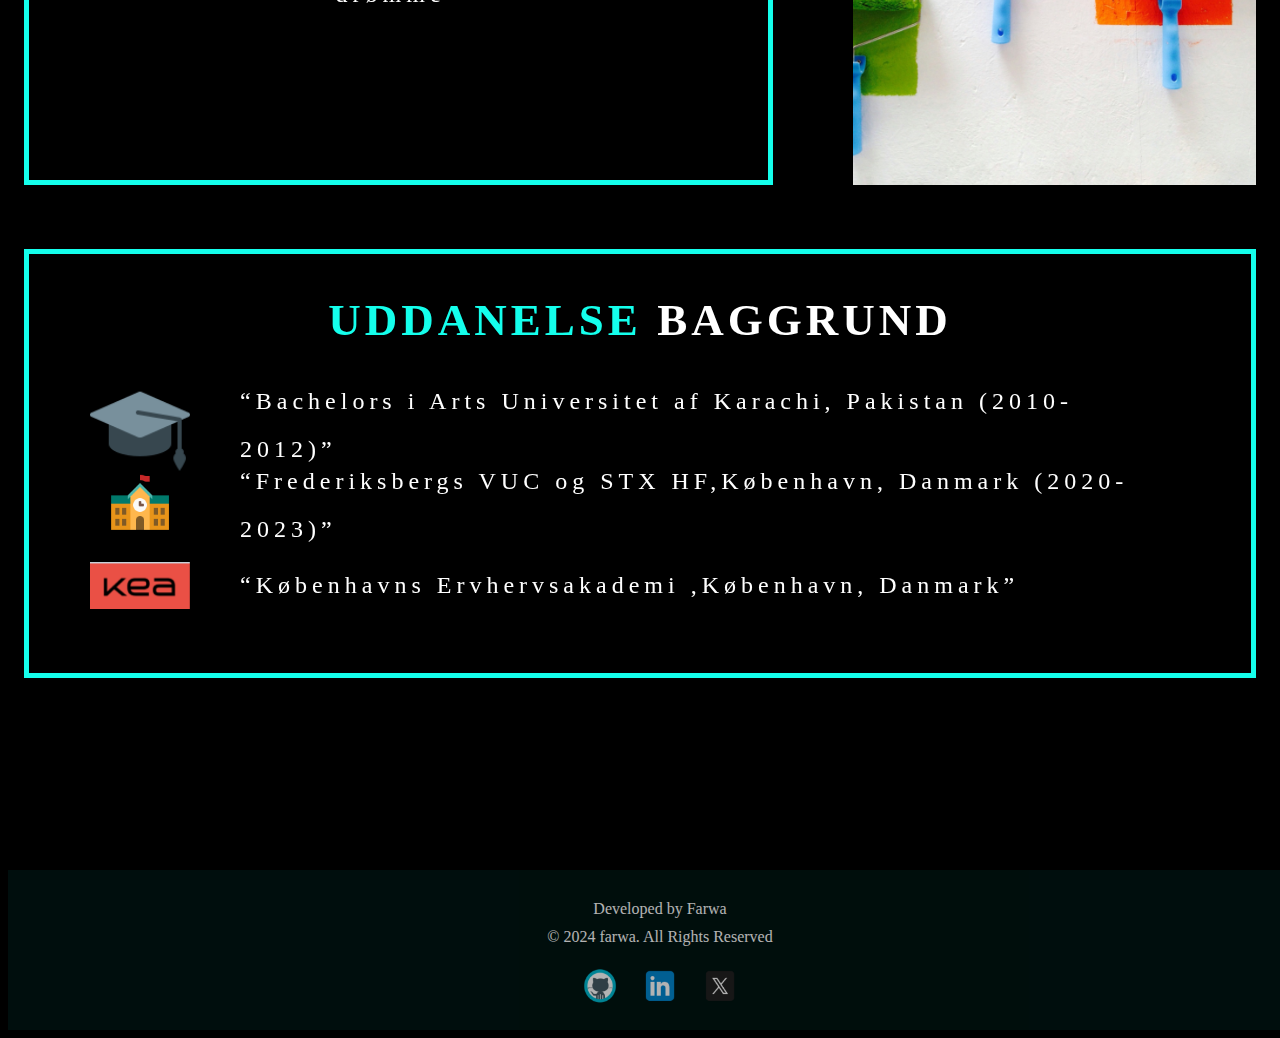
==== commit 8d64f7d7: "3 buttons starts working" ====
--- a/about.html
+++ b/about.html
@@ -119,7 +119,7 @@
         <div class="my-ambition ambition-last">
             <h2 class="mission"><span style="color: rgba(20, 255, 236, 1);">UDDANELSE </span>BAGGRUND</h2>
             <div class="education">
-                <img src="./assets/graduation_cap.png" alt="Description of Image">
+                <img src="assets/graduation_cap.png" alt="Description of Image">
                 <p class="support">“Bachelors i Arts
                     Universitet af Karachi,
                     Pakistan (2010-2012)”
@@ -127,7 +127,7 @@
 
             </div>
             <div class="education">
-                <img src="./assets/school_b.png" alt="Description of Image">
+                <img src="assets/school_b.png" alt="Description of Image">
 
                 <p class="support">“Frederiksbergs VUC og STX
                     HF,København,
@@ -137,7 +137,7 @@
 
 
             <div class="education">
-                <img src="./assets/kea_logo.png" alt="Description of Image">
+                <img src="assets/kea_logo.png" alt="Description of Image">
                 <p class="support">“Københavns Ervhervsakademi
                     ,København,
                     Danmark”
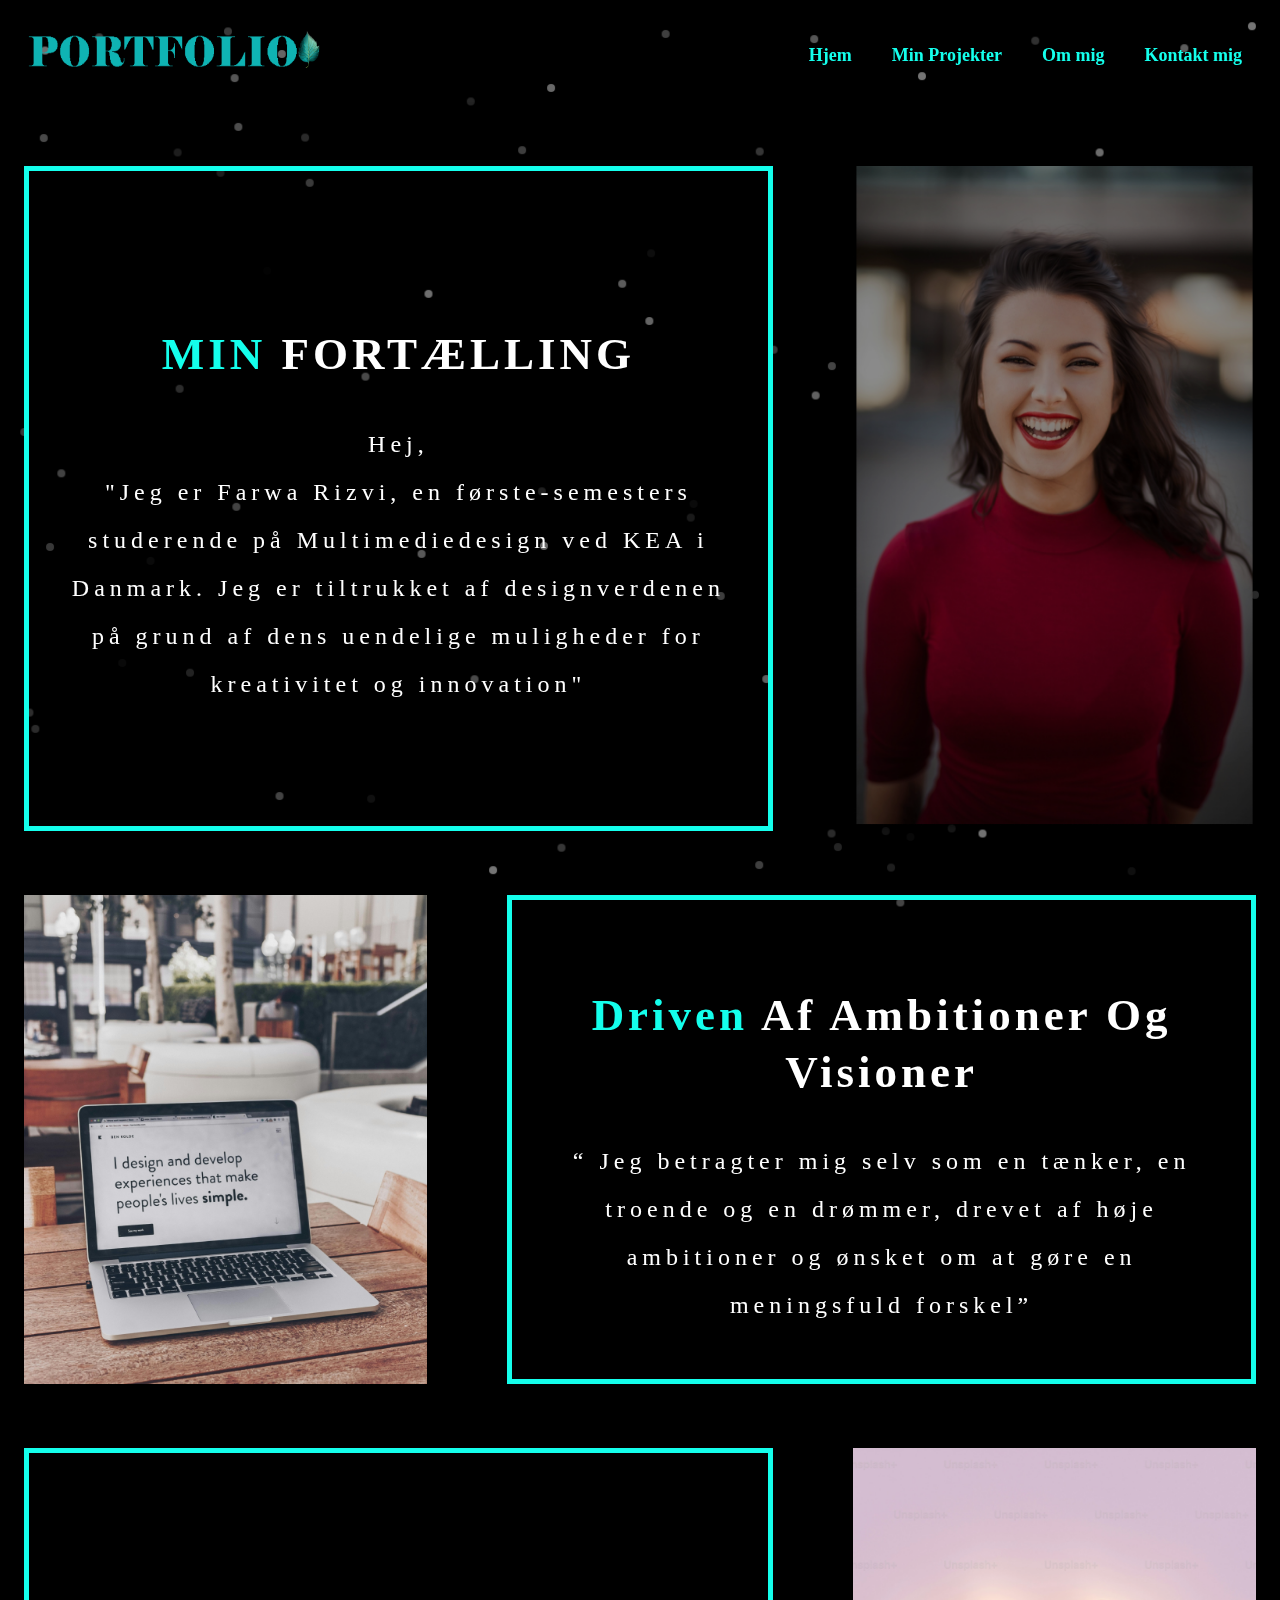
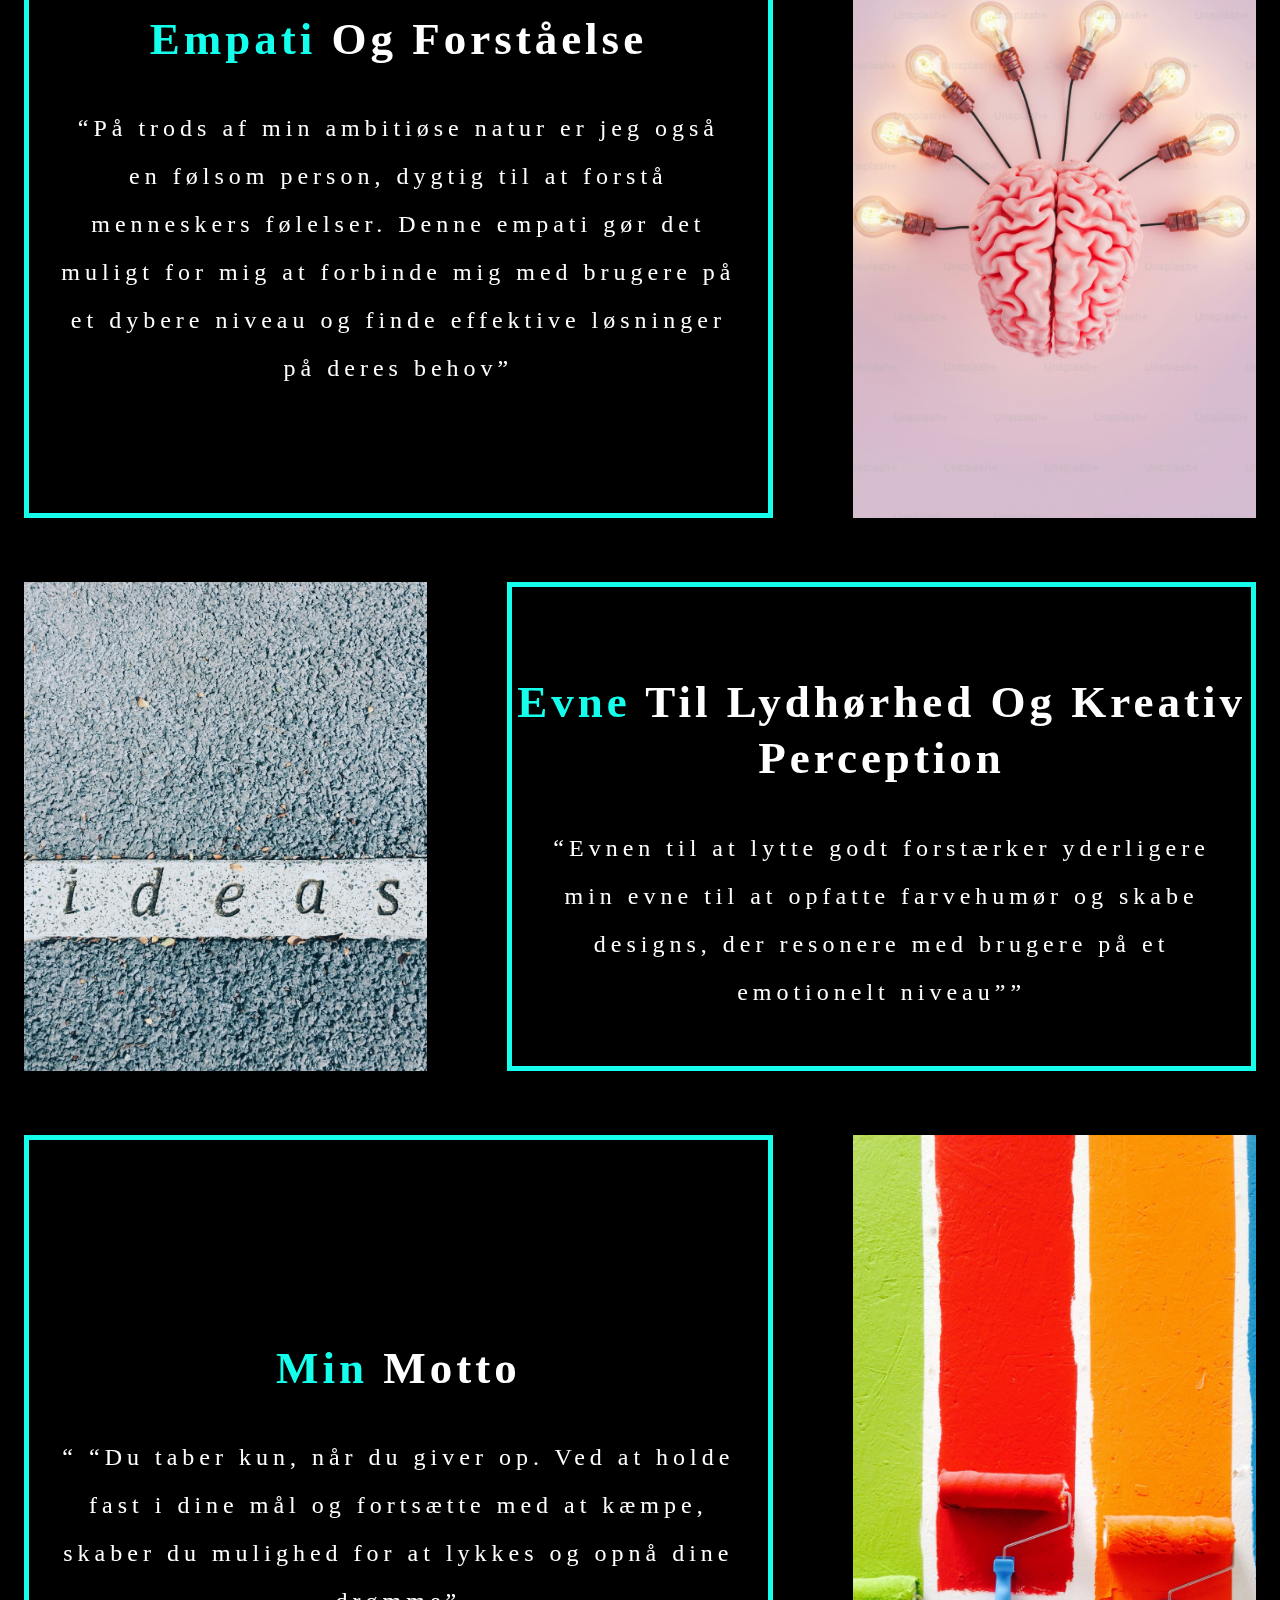
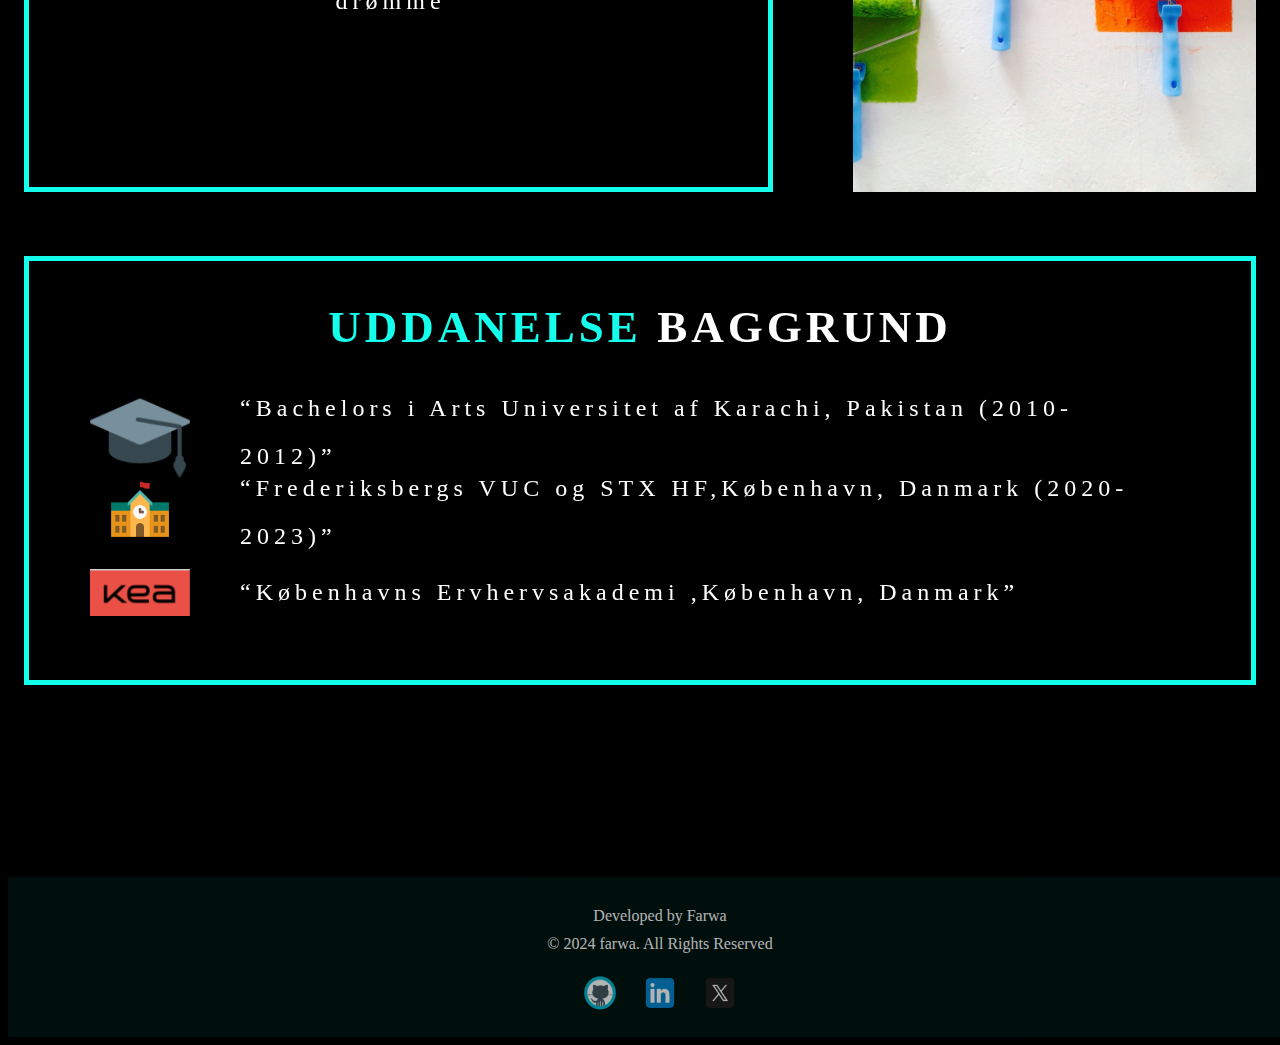
==== commit 9b11829b: "correct logo inserted" ====
--- a/about.html
+++ b/about.html
@@ -26,8 +26,7 @@
     <header>
         <div class="logo">
             <a href="/">
-                <img src="https://i.ibb.co/Wgs2526/Sk-rmbillede-2024-06-01-181610.png"
-                    alt="Sk-rmbillede-2024-06-01-181610"></a>
+                <img src="assets/logoreal.png" alt="logomain"></a>
 
         </div>
         <nav>
--- a/menu.css
+++ b/menu.css
@@ -9,7 +9,7 @@
 }
 
 .logo img {
-  width: 50px;
+  width: 300px;
   height: 50px;
 }
 
@@ -40,7 +40,7 @@
   text-decoration: none;
   transition: color 0.3s;
   text-align: end;
-  font-size: x-large;
+  font-size: large;
   font-weight: 800;
 }
 
@@ -106,3 +106,13 @@
     font-size: 24px;
   }
 }
+@media screen and (max-width: 918px) {
+  .menu a {
+    font-size: medium;
+    font-weight: 400;
+  }
+  .logo img {
+    width: 170px;
+    height: 50px;
+  }
+}
--- a/about.css
+++ b/about.css
@@ -198,3 +198,9 @@
     grid-template-rows: 950px 600px;
   }
 }
+@media screen and (max-width: 440px) {
+  .ambition-image img {
+    width: auto;
+    height: 410px;
+  }
+}
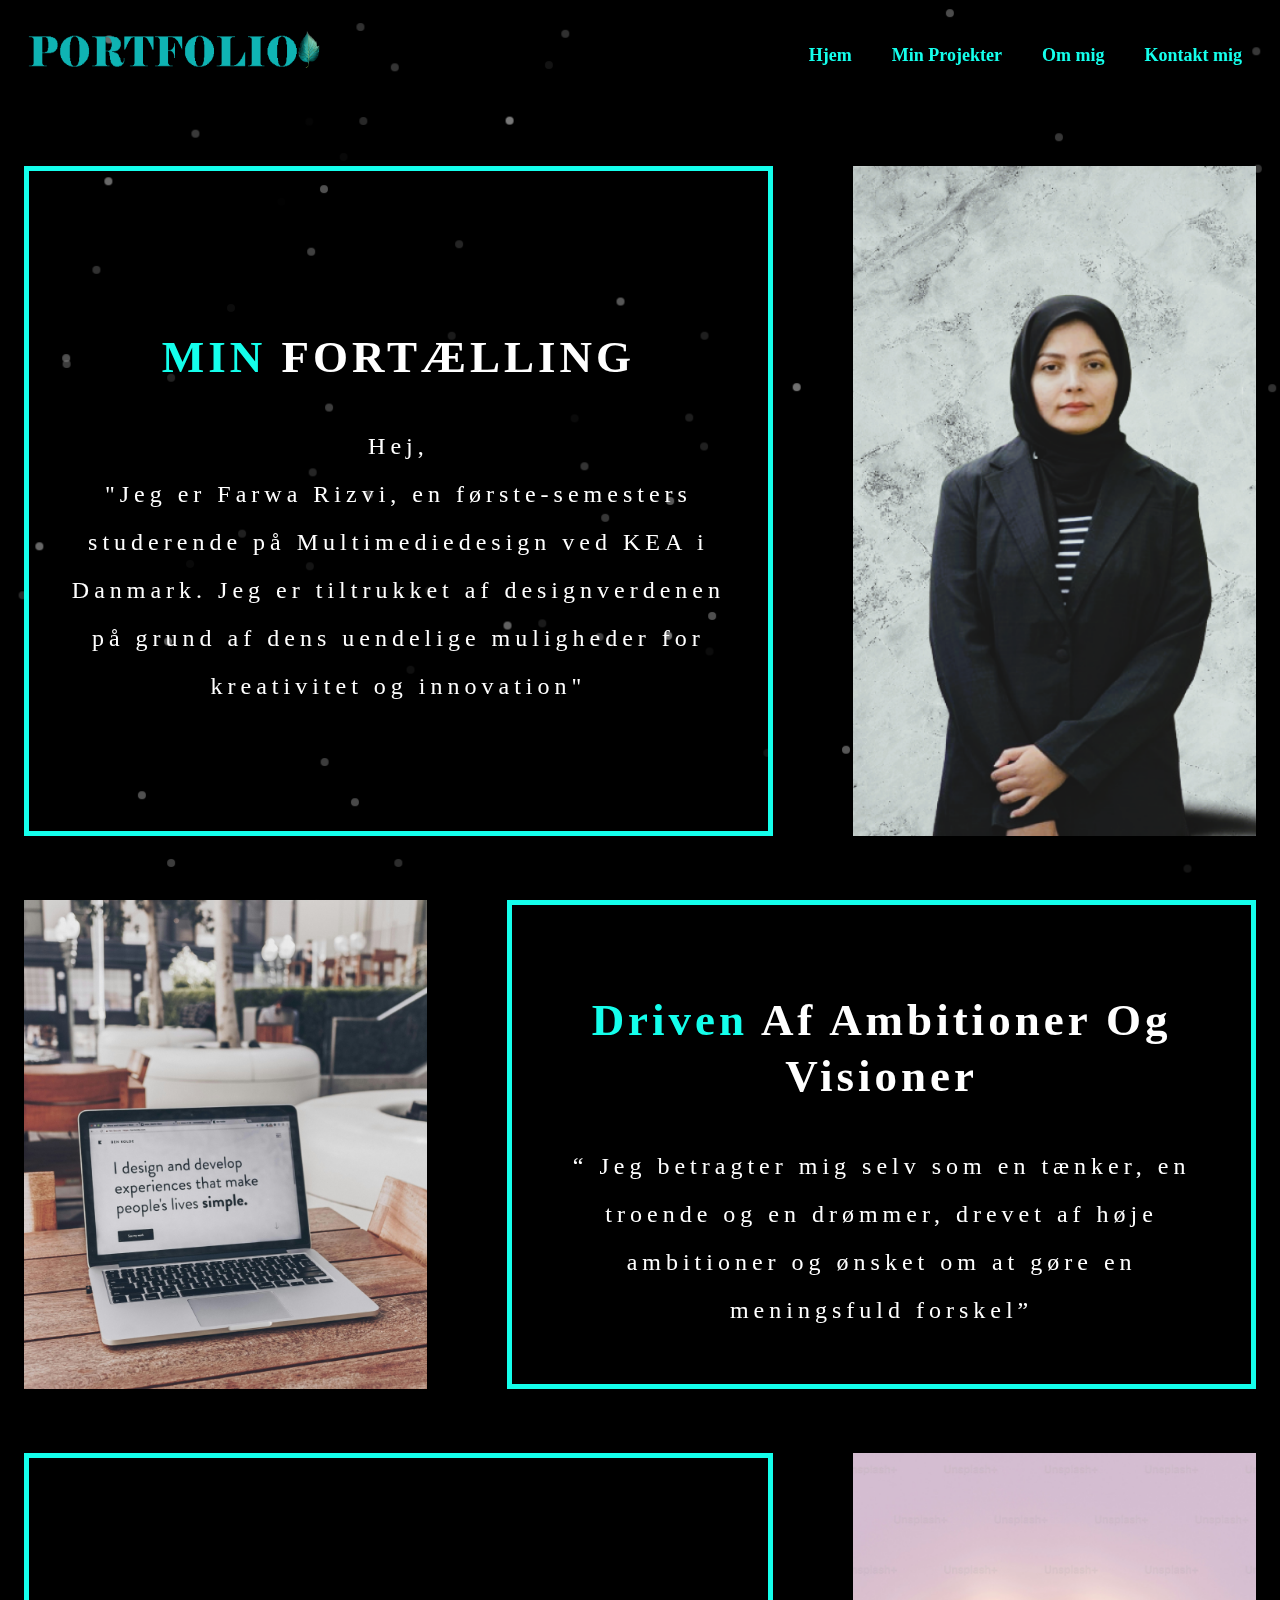
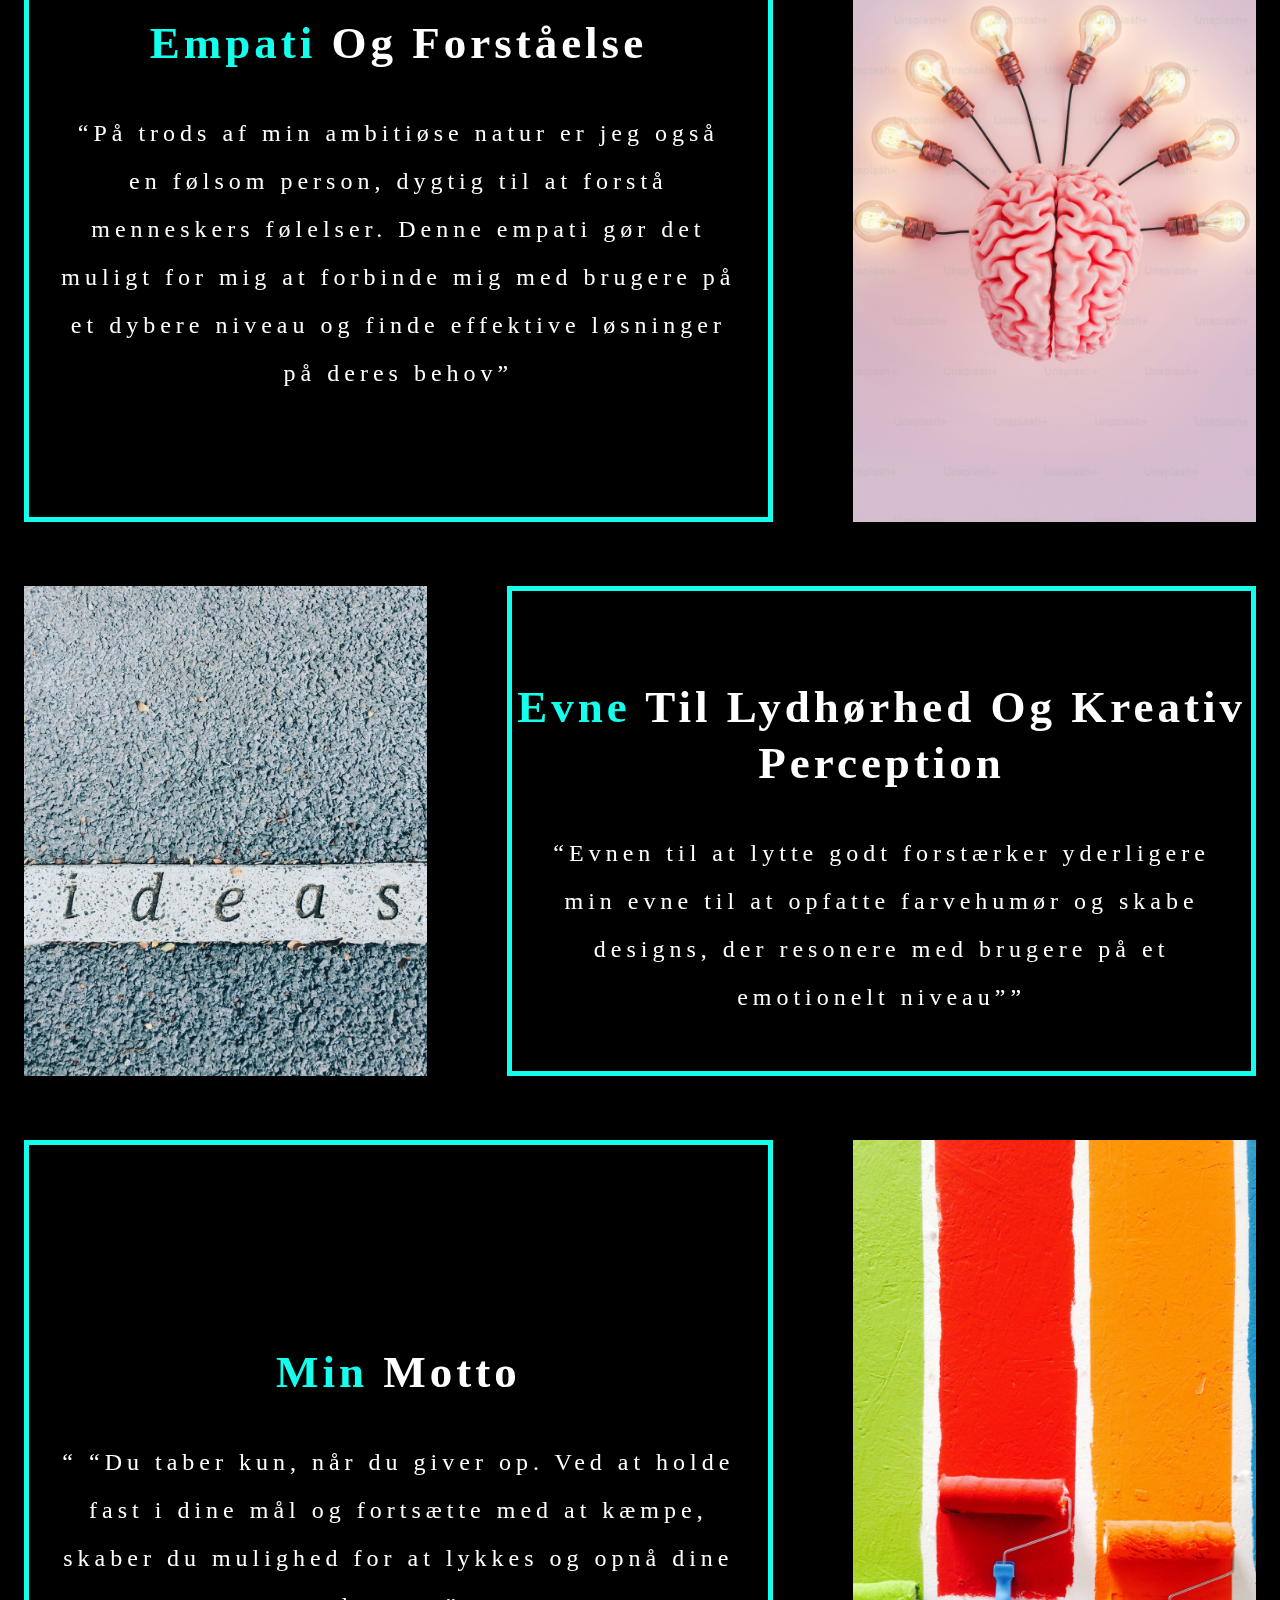
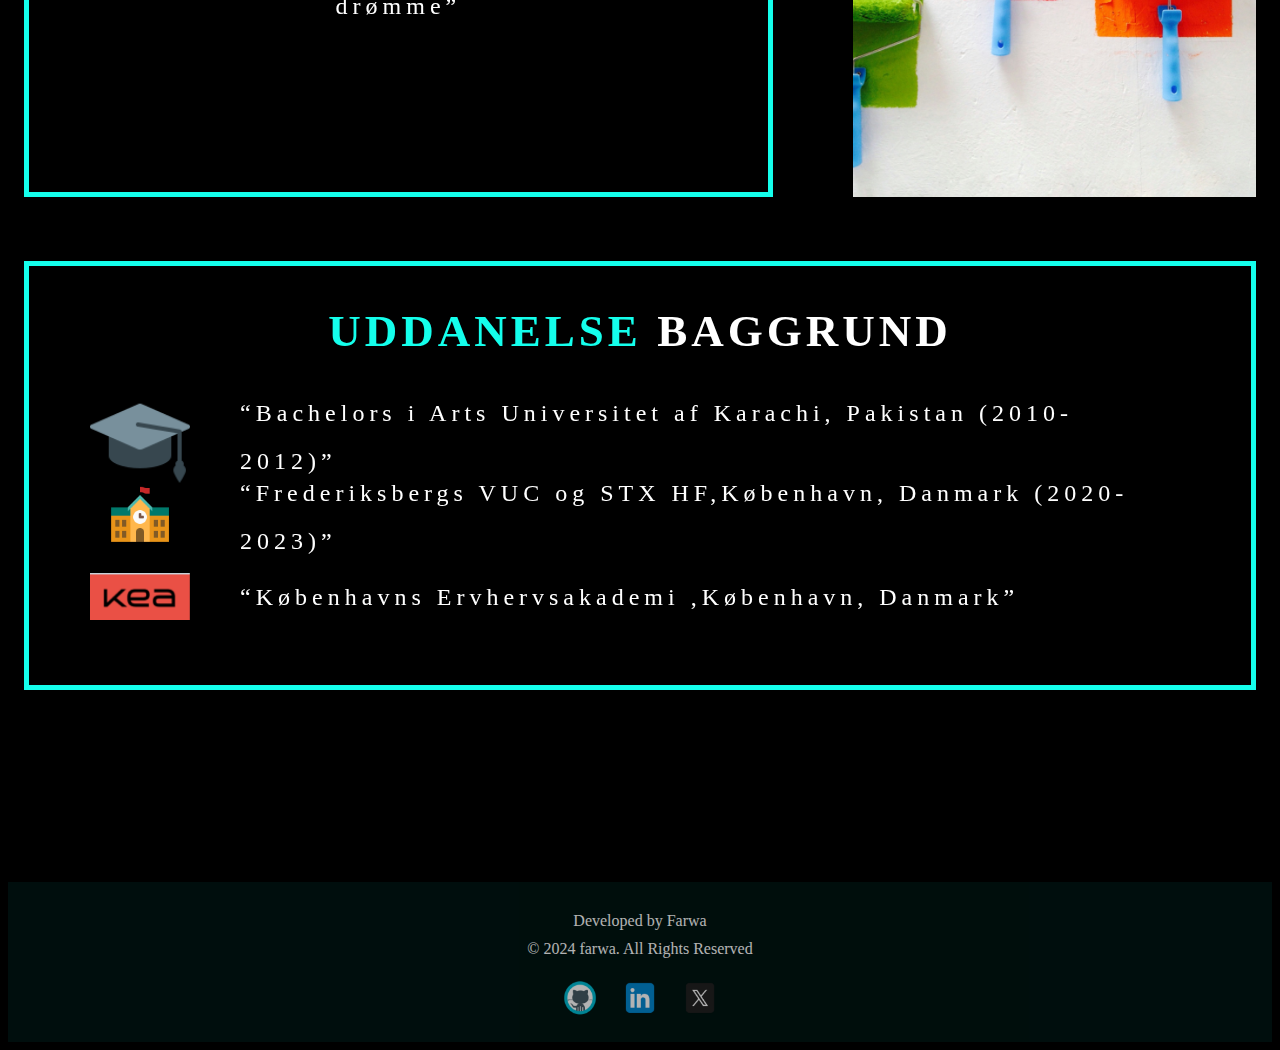
==== commit 6f30e39f: "heropic done" ====
--- a/about.html
+++ b/about.html
@@ -56,7 +56,7 @@
             </p>
         </div>
         <div class="my-image">
-            <img src="assets/mystoryimg.png" alt="my-story">
+            <img src="assets/farwaproject.png" alt="my-story">
         </div>
     </div>
     <div class="ambitionstory ">
--- a/about.css
+++ b/about.css
@@ -204,3 +204,19 @@
     height: 410px;
   }
 }
+@media screen and (max-width: 470px) {
+  .education {
+    grid-template-rows: 120px 1fr;
+    grid-template-columns: 1fr;
+    justify-items: center;
+    align-items: center;
+  }
+  .education img {
+    width: 30%;
+  }
+  .support {
+    font-size: 18px;
+    padding: 0px 20px;
+    line-height: 1.5;
+  }
+}
--- a/footer.css
+++ b/footer.css
@@ -7,7 +7,7 @@
 footer {
   background-color: #001412;
   opacity: 0.7;
-  width: 100%;
+  /* width: 100%; */
   text-align: center;
   padding: 20px;
   margin-top: 12rem;
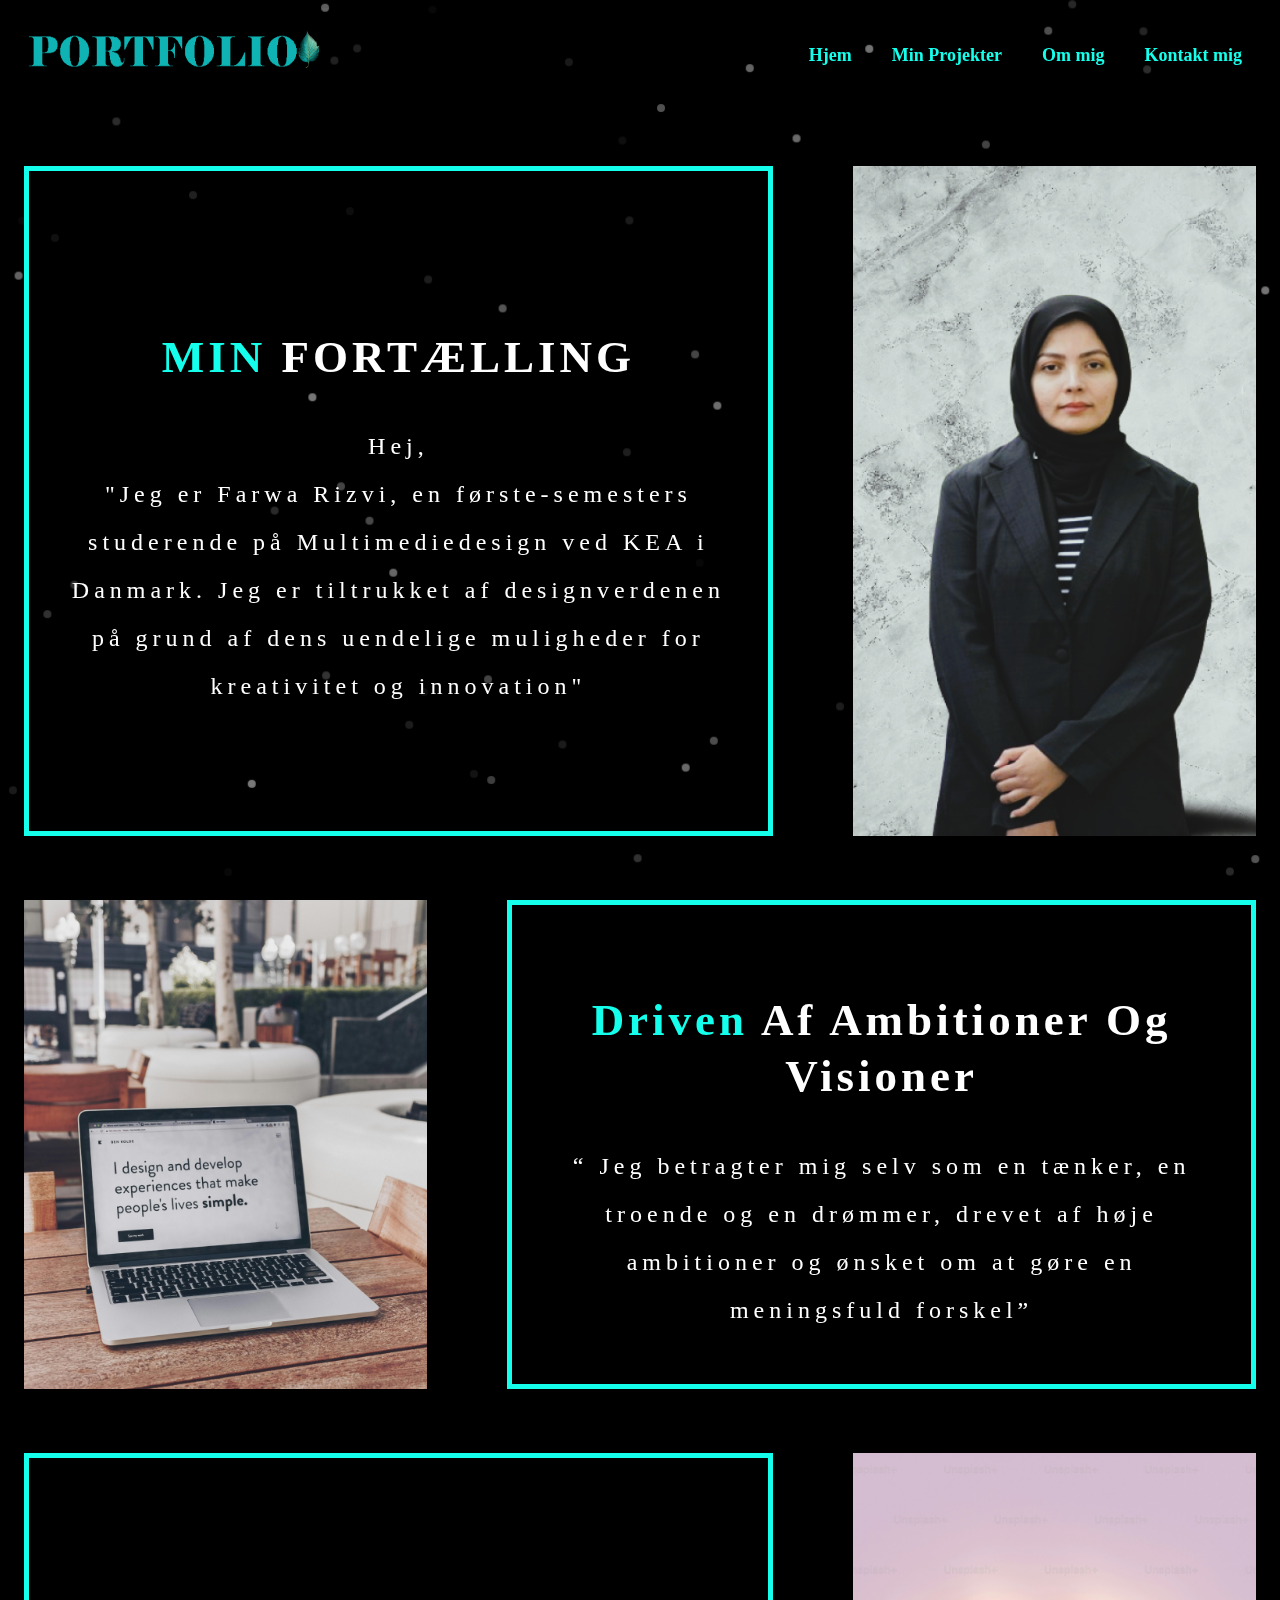
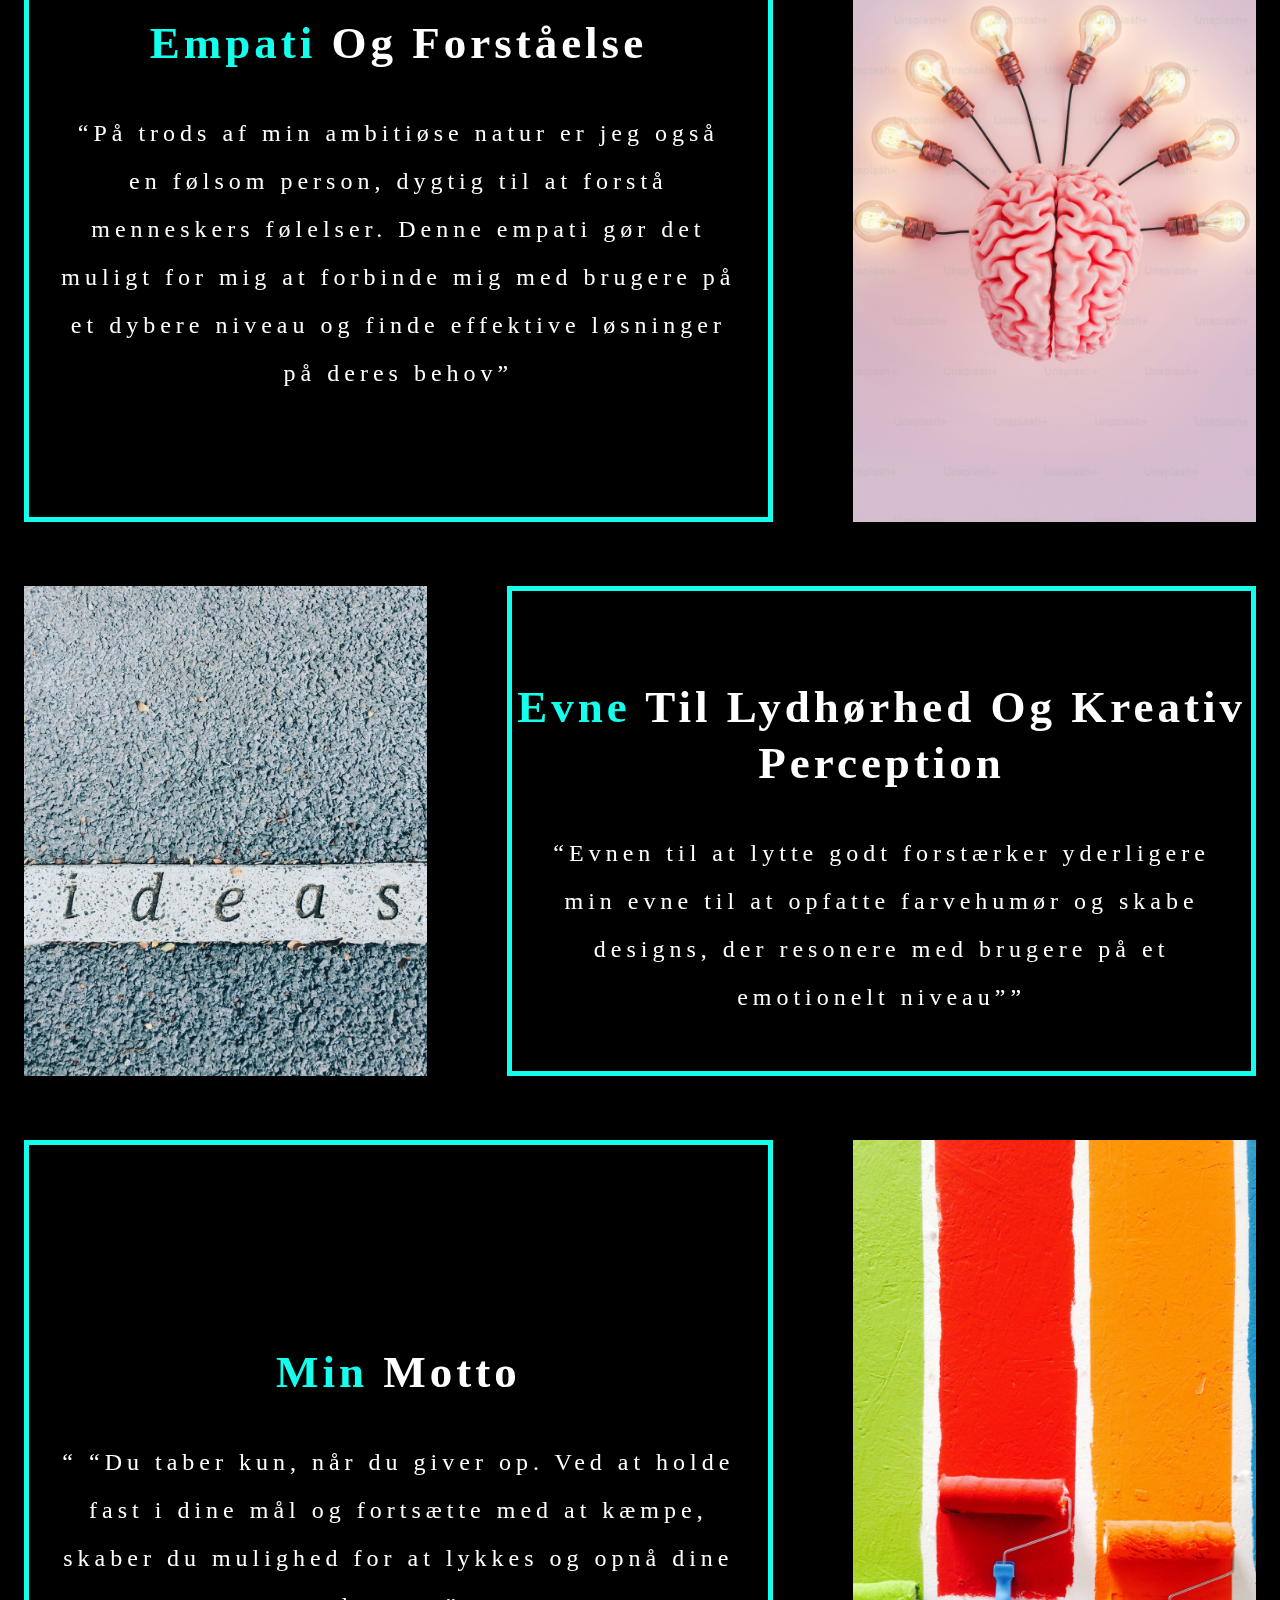
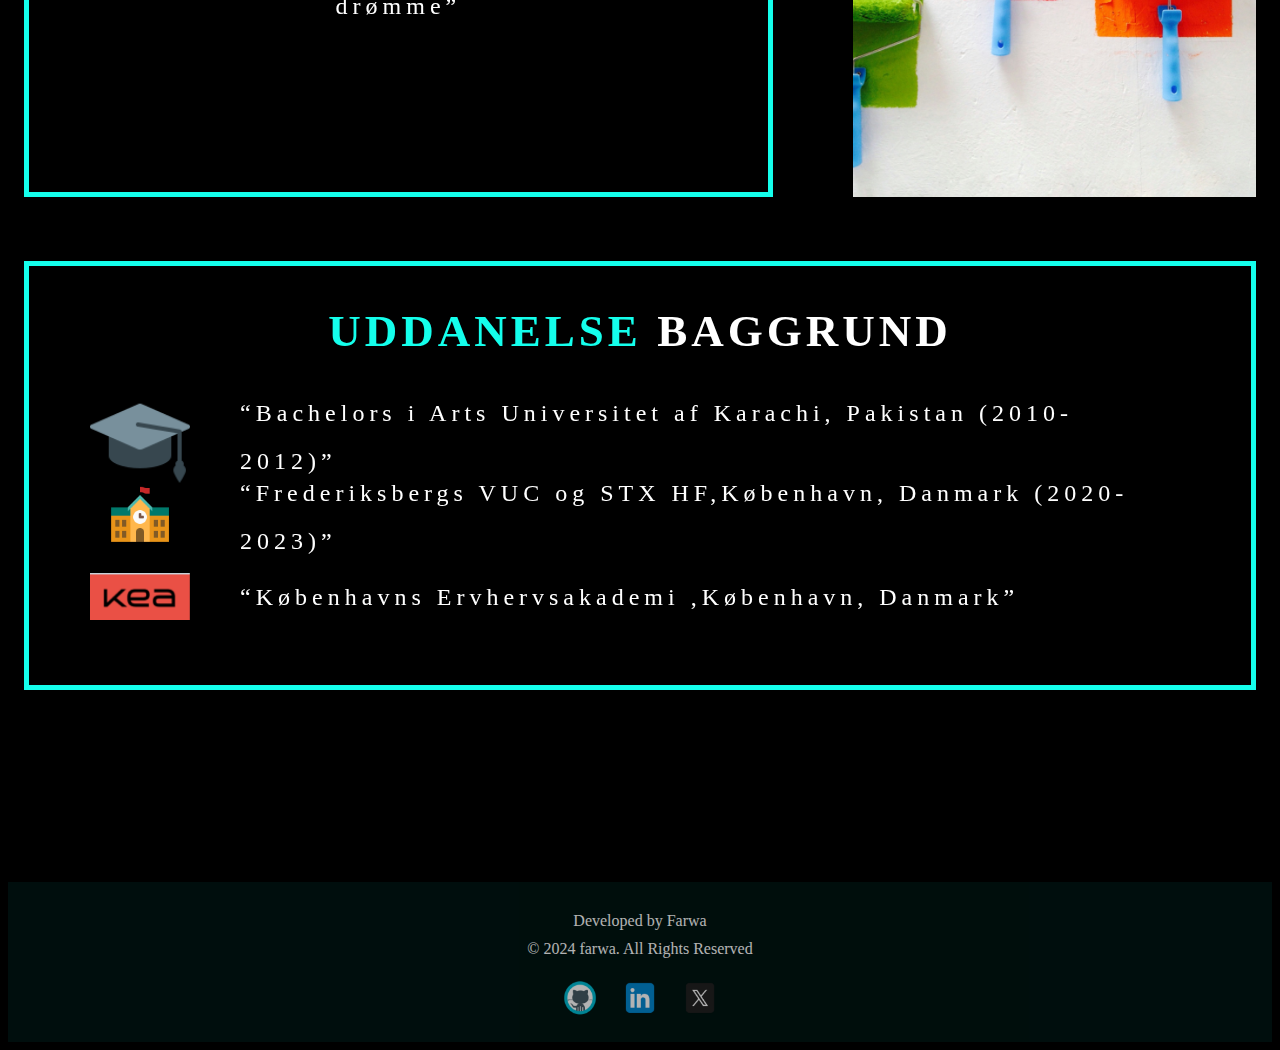
==== commit 3f23b42a: "logo link fixed" ====
--- a/about.html
+++ b/about.html
@@ -25,7 +25,7 @@
     <!-- navbar -->
     <header>
         <div class="logo">
-            <a href="/">
+            <a href="index.html">
                 <img src="assets/logoreal.png" alt="logomain"></a>
 
         </div>
--- a/about.css
+++ b/about.css
@@ -10,7 +10,6 @@
   --ff-primary: "Roboto", monospace;
   --ff-secondary: "Roboto flex", sans-serif;
   --spacing: 0.25rem;
-  --radius: 0.5rem;
 }
 /*
 ===============
@@ -81,6 +80,19 @@
   justify-content: center;
   align-items: center;
 }
+.my-image,
+.ambition-image {
+  animation: glow 2s ease-in-out infinite alternate;
+}
+
+@keyframes glow {
+  0% {
+    box-shadow: 0 0 5px 5px rgba(211, 211, 211, 0.5); /* Initial glow effect with Light Gray */
+  }
+  100% {
+    box-shadow: 0 0 40px 30px rgba(211, 211, 211, 0.5); /* Increased glow effect */
+  }
+}
 .my-text {
   height: 100%;
   width: 100%;
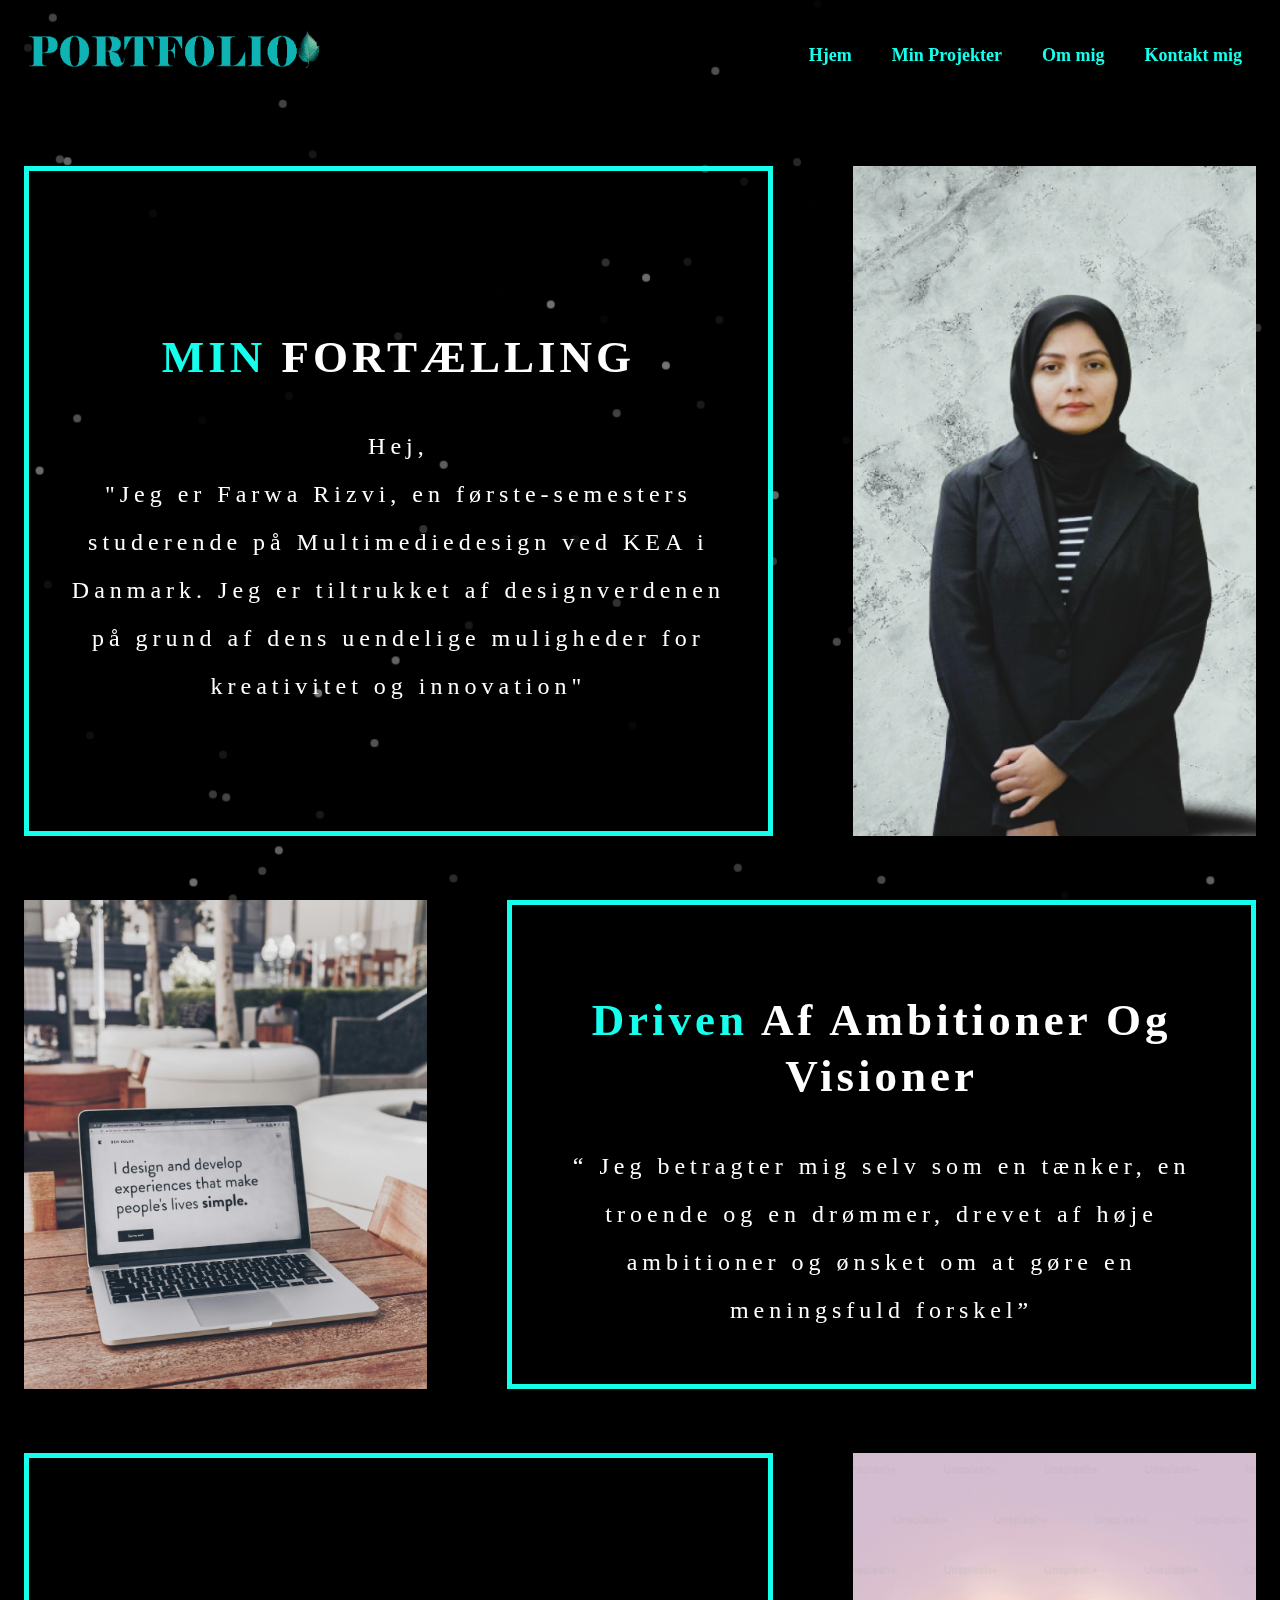
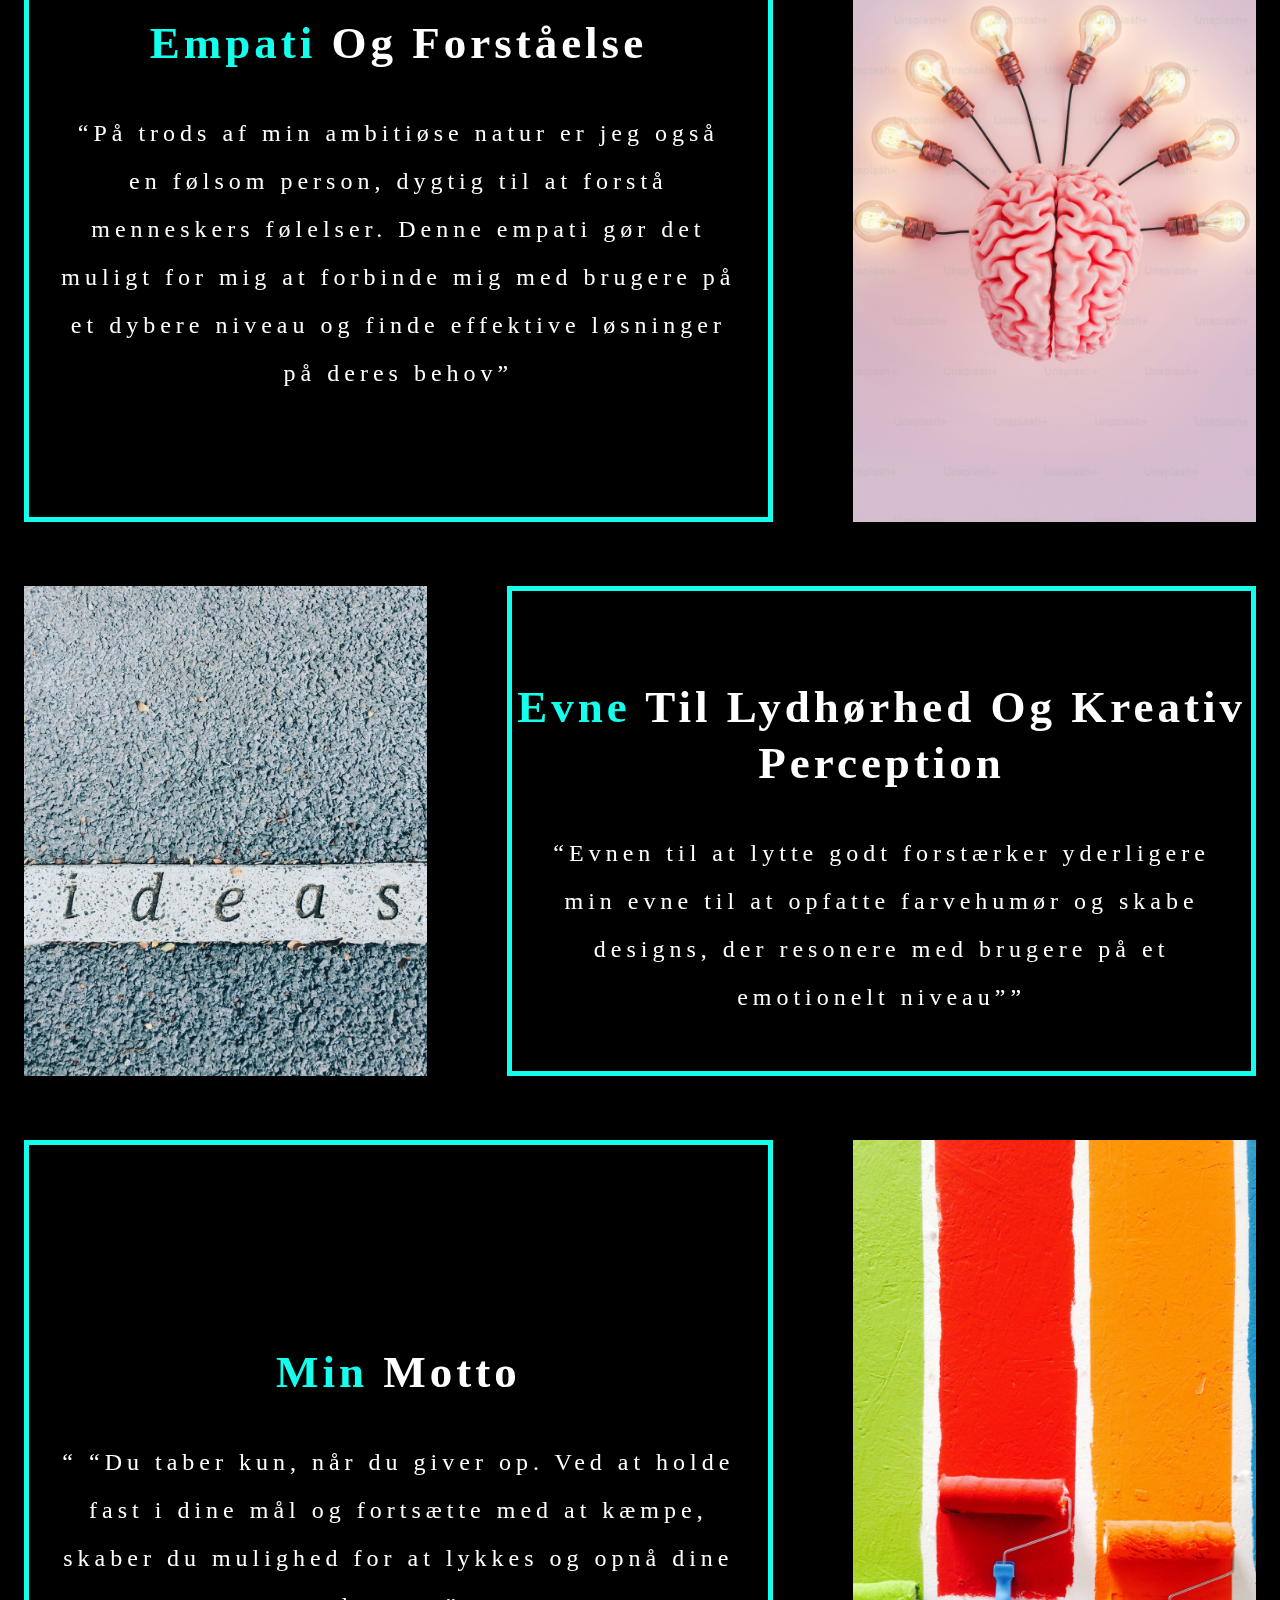
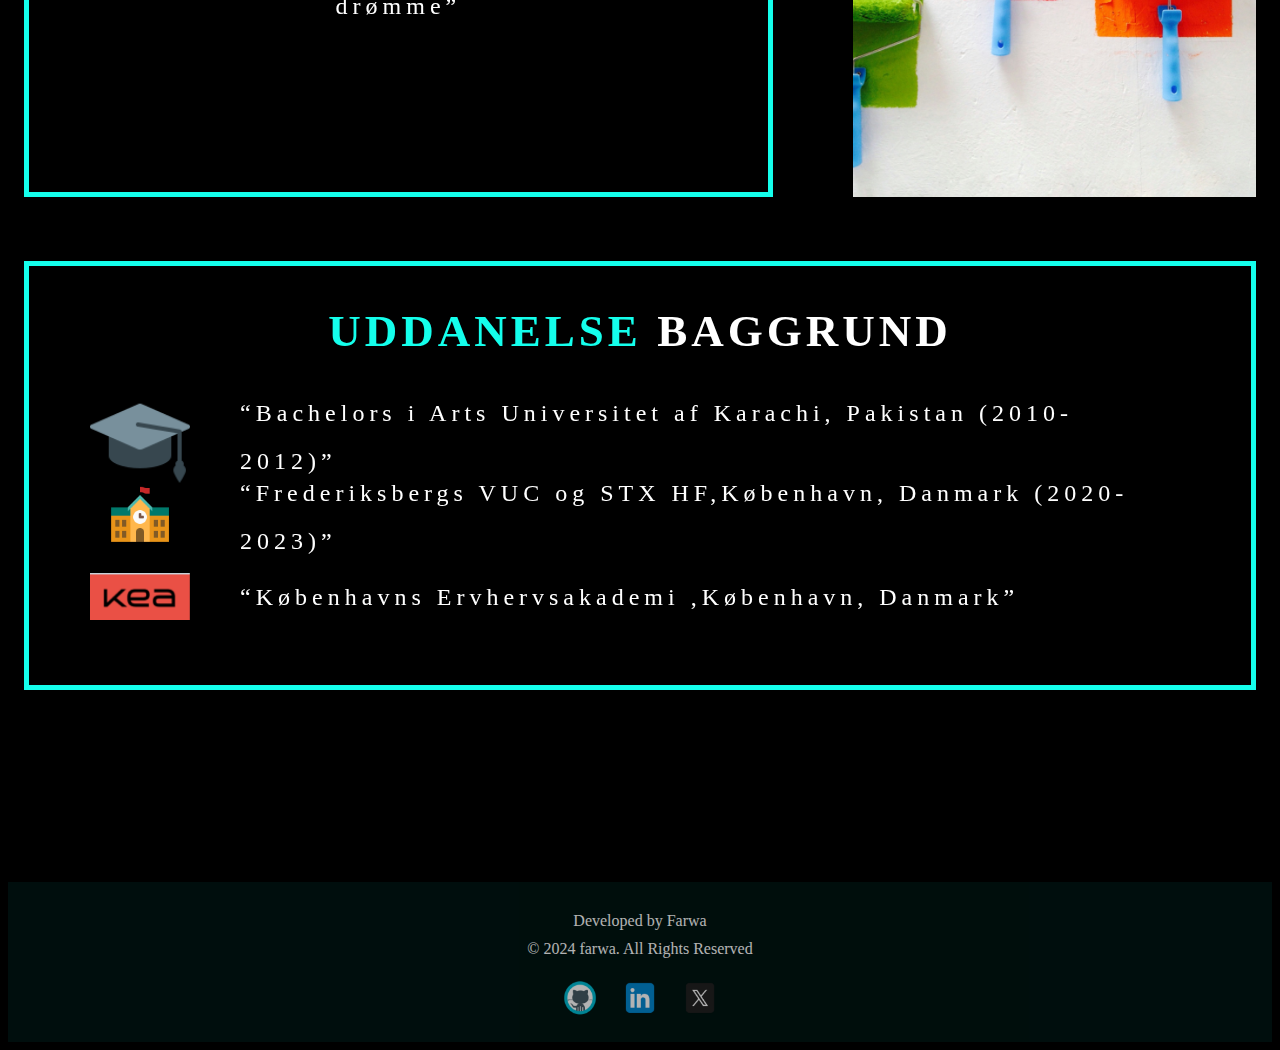
==== commit d63afef1: "favicon added" ====
--- a/about.html
+++ b/about.html
@@ -9,6 +9,7 @@
     <link rel="stylesheet" href="about.css">
     <link rel="stylesheet" href="footer.css">
     <link rel="stylesheet" href="particle.css">
+    <link rel="icon" type="image/x-icon" href="assets/portfolio.ico">
     <link rel="preconnect" href="https://fonts.googleapis.com">
     <link rel="preconnect" href="https://fonts.gstatic.com" crossorigin>
     <link href="https://fonts.googleapis.com/css2?family=Roboto+Mono:ital,wght@0,100..700;1,100..700&display=swap"
